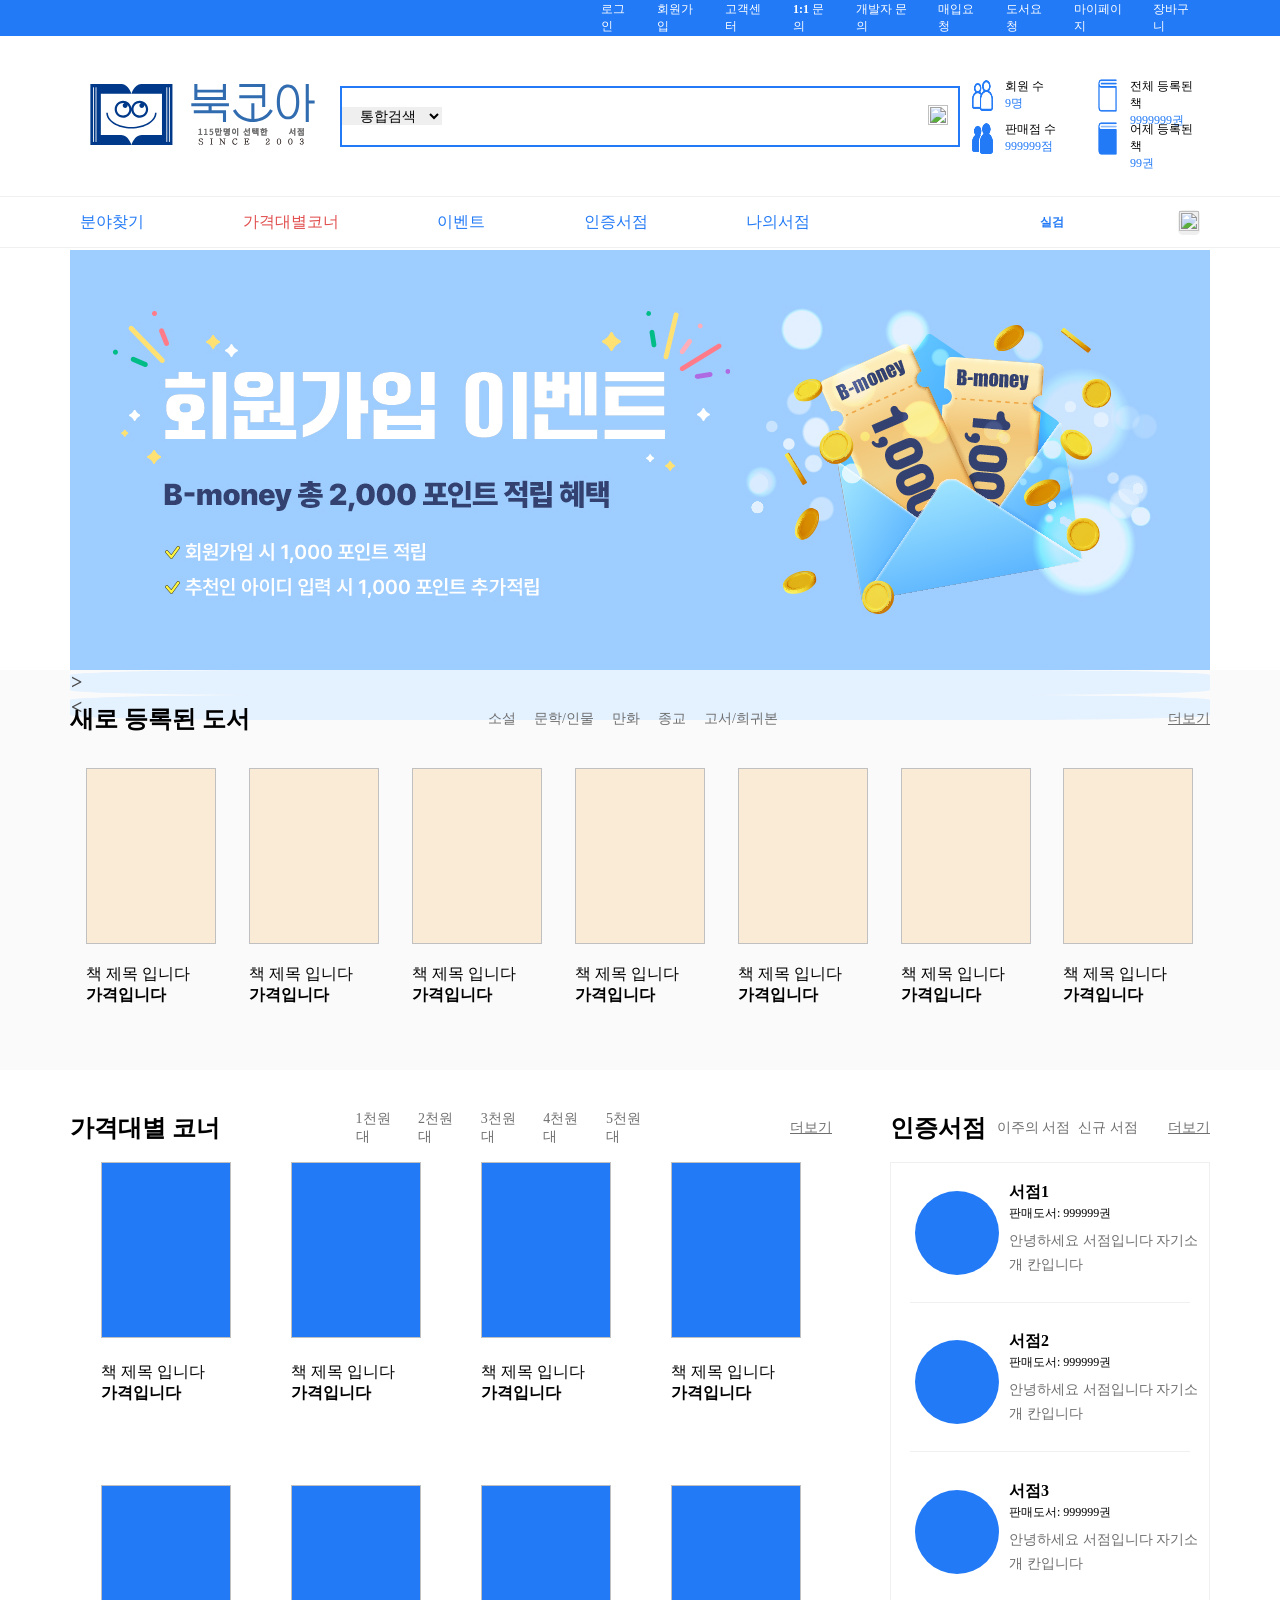
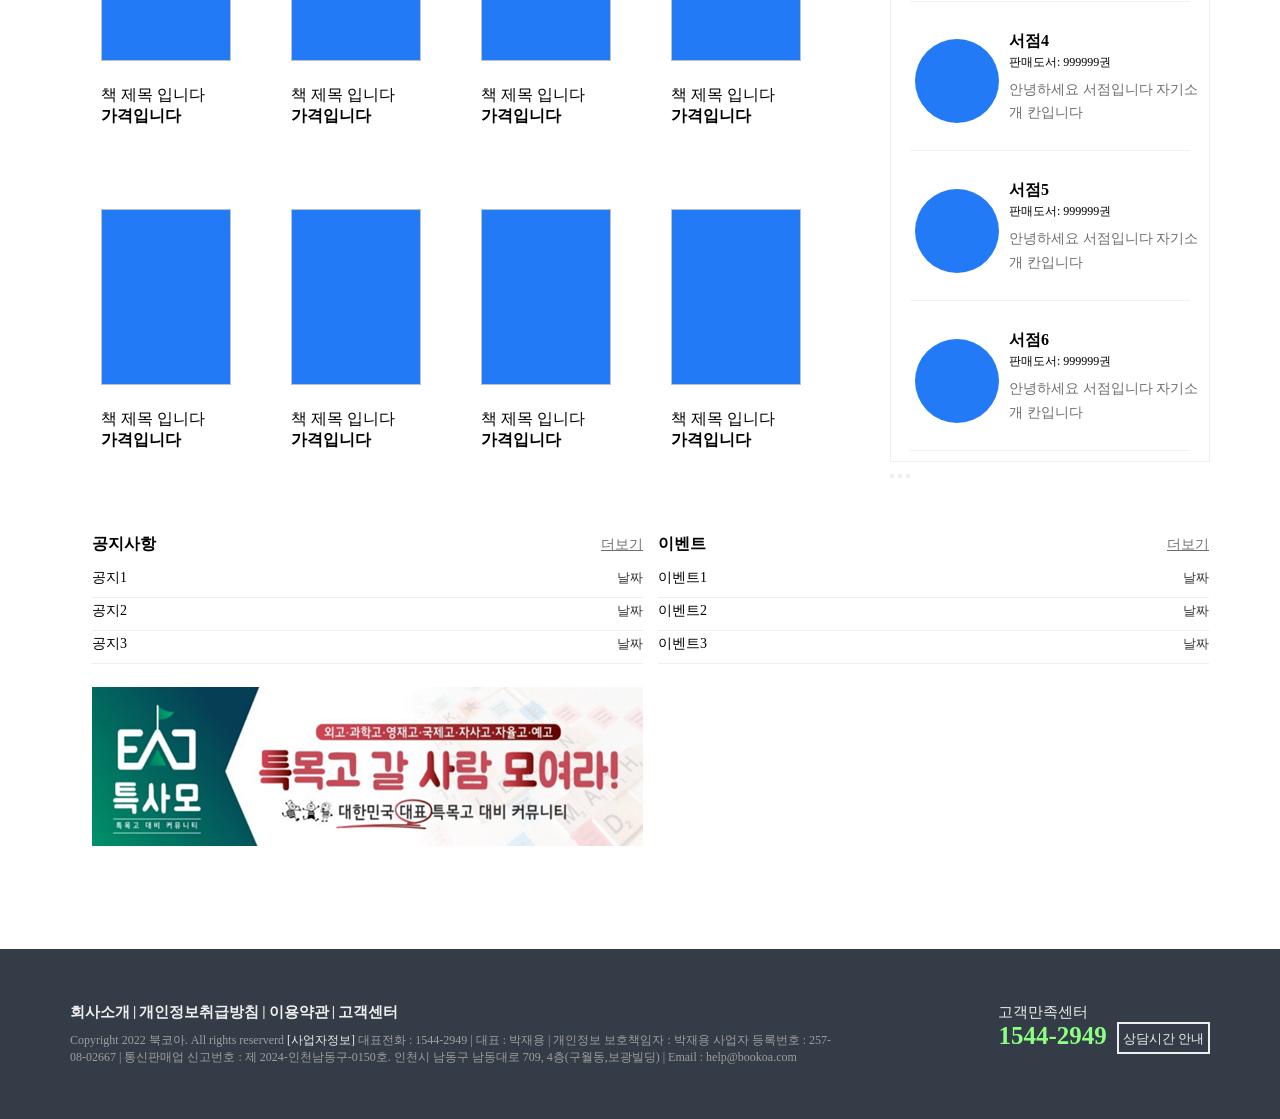
==== index.html @ c00f8bce "20260320_design_fixed" ====
<!DOCTYPE html>
<html lang="ko">
<head>
    <meta charset="UTF-8">
    <meta name="viewport" content="width=device-width, initial-scale=1.0">
    <!-- <title>국내 최대 온라인 서점 플랫폼</title> -->
    <title>북코아</title>
    <link rel="icon" href="./img/icon.png">
    <link rel="stylesheet" href="./css/css.css">
    <link rel="stylesheet" href="./css/reset.css">
    <!-- Link Swiper's CSS -->
    <link rel="stylesheet" href="https://cdn.jsdelivr.net/npm/swiper@12/swiper-bundle.min.css" />
</head>
<body>

    <header>
        <!-- header top -->
        <div id = 'header_top'>
            <div id = 'header_top_content'>
                <!-- header top navigation -->
                <nav id = 'ht_nav'>
                    <ul>
                        <li><a href="#">로그인</a></li>
                        <li><a href="#">회원가입</a></li>
                        <li><a href="#">고객센터</a></li>
                        <li><a href="#">1:1 문의</a></li>
                        <li><a href="#">개발자 문의</a></li>
                        <li><a href="#">매입요청</a></li>
                        <li><a href="#">도서요청</a></li>
                        <li><a href="#">마이페이지</a></li>
                        <li><a href="#">장바구니</a></li>
                    </ul>
                </nav>
            </div>
        </div>

        <!-- header bottom -->
        <div id = 'header_bottom'>
            <!-- logo -->
             <div>
                <a href = "index.html"><img id = 'logo' src="./img/bold.svg"></a>
             </div>
            
            <!-- header bottom search -->
            <div id = 'hb_search'>
                <select id = "search_category">
                    <option value="all">통합검색</option>
                    <option value="title">도서명</option>
                    <option value="author">저자명</option>
                    <option value="publisher">출판사명</option>
                    <option value="ISBN">ISBN</option>
                </select>
                <input id = "search_book" type = "text">
                <button id = "search_btn" type = "submit"><img id = "search_btn_icon" src="https://img.icons8.com/material-sharp/24/228BE6/search.png"/></button>
            </div>

            <!-- header bottom 회원수 -->
            <div id = 'hb_member'>
                <!-- 회원 수 -->
                <div id = 'hb_member_element'>
                    <img src="./img/nonecolorperson.png">
                    
                    <!-- 텍스트 그룹용 div -->
                    <div id = 'hb_member_text_group'>
                        <p>회원 수</p>
                        <p id = 'mem_value'>9명</p>
                    </div>
                </div>
                <!-- 전체 등록된 책  아이콘 출처 - Textbook icons created by meaicon - Flaticon   -->
                <div id = 'hb_member_element'>
                    <img src = './img/book.png'>
                    
                    <!-- 텍스트 그룹용 div -->
                    <div id = 'hb_member_text_group'>
                        <p>전체 등록된 책</p>
                        <p id = 'mem_value'>9999999권</p>
                    </div>
                    
                </div>
                <!-- 판매점 수 -->
                <div id = 'hb_member_element'>
                    <img src="./img/colorperson.png">
                    
                    <!-- 텍스트 그룹용 div -->
                    <div id = 'hb_member_text_group'>
                        <p>판매점 수</p>
                        <p id = 'mem_value'>999999점</p>
                    </div>
                    
                </div>
                <!-- 어제 등록된 책 -->
                <div id = 'hb_member_element'>
                    <img src = './img/colorbook.png'>
                    
                    <!-- 텍스트 그룹용 div -->
                    <div id = 'hb_member_text_group'>
                        <p>어제 등록된 책</p>
                        <p id = 'mem_value'>99권</p>
                    </div>
                </div>
            </div>
        </div>

        <!-- 메뉴, 실검 -->
        <div id = "border_line">
            <div class = 'main_menu_realtimesearch'>
                <!-- 메뉴 -->
                <div class = 'main_menu'>
                    <ul>
                        <li><a href = "#">분야찾기</a></li>
                        <li><a href = "#" id="bookoa_red">가격대별코너</a></li>
                        <li><a href = "#">이벤트</a></li>
                        <li><a href = "#">인증서점</a></li>
                        <li><a href = "#">나의서점</a></li>
                    </ul>
                </div>

                <!-- 실검 -->
                <div class = 'realtimesearch'>
                    <p>실검</p>
                    <button id = "rts_btn" type = "submit"><img id = "search_btn_icon" src="https://img.icons8.com/material-sharp/24/228BE6/search.png"/></button>
                </div>
            </div>
        </div>
    </header>

    <section>
        <!-- 배너 -->
        <div>
            <div id = 'slider'>
                <!-- Swiper -->
                <div class="swiper mySwiper">
                    <div class="swiper-wrapper">
                        <div class="swiper-slide">
                            <img src="./img/bookoa_banner.jpg">
                        </div>
                    </div>
                    <div class="swiper-button-next">
                    </div>
                    <div class="swiper-button-prev">
                    </div>
                    <div class="swiper-pagination">
                    </div>
                </div>
            </div>
        </div>

        <!-- 새로 등록된 도서 -->
        <div class = 'new_book_main_background'>
            <div class = 'new_book_main'>
                <!-- 새로 등록된 도서 메뉴 -->
                <div class = 'new_book_menu'>
                    <h2>새로 등록된 도서</h2>
                    <nav id = 'nbm_nav'>
                        <ul>
                            <li><a href = "#" id = "bookoa_gray">소설</a></li>
                            <li><a href = "#" id = "bookoa_gray">문학/인물</a></li>
                            <li><a href = "#" id = "bookoa_gray">만화</a></li>
                            <li><a href = "#" id = "bookoa_gray">종교</a></li>
                            <li><a href = "#" id = "bookoa_gray">고서/희귀본</a></li>
                        </ul>
                    </nav>
                    <a href = "#" class = "more_view" id = "bookoa_gray">더보기</a>
                </div>
                

                <!-- 새로 등록된 도서 컨텐츠 -->
                <div class = 'new_book_content'>
                    <!-- 새로 등록된 도서 종류 -->
                    <div id = 'new_book'>
                        <img id = 'new_book_img'>
                        <!-- 단순 제목 가격 그룹 -->
                        <div id = 'new_book_text'>
                            <p id = 'new_book_title'>책 제목 입니다</p>
                            <p><b>가격입니다</b></p>
                        </div>
                    </div>
                    <div id = 'new_book'>
                        <img id = 'new_book_img'>
                        <!-- 단순 제목 가격 그룹 -->
                        <div id = 'new_book_text'>
                            <p id = 'new_book_title'>책 제목 입니다</p>
                            <p><b>가격입니다</b></p>
                        </div>
                    </div>
                    <div id = 'new_book'>
                        <img id = 'new_book_img'>
                        <!-- 단순 제목 가격 그룹 -->
                        <div id = 'new_book_text'>
                            <p id = 'new_book_title'>책 제목 입니다</p>
                            <p><b>가격입니다</b></p>
                        </div>
                    </div>
                    <div id = 'new_book'>
                        <img id = 'new_book_img'>
                        <!-- 단순 제목 가격 그룹 -->
                        <div id = 'new_book_text'>
                            <p id = 'new_book_title'>책 제목 입니다</p>
                            <p><b>가격입니다</b></p>
                        </div>
                    </div>
                    <div id = 'new_book'>
                        <img id = 'new_book_img'>
                        <!-- 단순 제목 가격 그룹 -->
                        <div id = 'new_book_text'>
                            <p id = 'new_book_title'>책 제목 입니다</p>
                            <p><b>가격입니다</b></p>
                        </div>
                    </div>
                    <div id = 'new_book'>
                        <img id = 'new_book_img'>
                        <!-- 단순 제목 가격 그룹 -->
                        <div id = 'new_book_text'>
                            <p id = 'new_book_title'>책 제목 입니다</p>
                            <p><b>가격입니다</b></p>
                        </div>
                    </div>
                    <div id = 'new_book'>
                        <img id = 'new_book_img'>
                        <!-- 단순 제목 가격 그룹 -->
                        <div id = 'new_book_text'>
                            <p id = 'new_book_title'>책 제목 입니다</p>
                            <p><b>가격입니다</b></p>
                        </div>
                    </div>
                </div>
            </div>
        </div>

        <!-- 가격대별 코너, 인증서점 -->
        <div class = 'price_book_certi_store'>
            <!-- 가격대별 코너 -->
            <div class = 'price_book_corner'>
                <!-- 가격대별 코너 제목, 메뉴, 더보기 -->
                <div class = 'price_book_menu'>
                    <h2>가격대별 코너</h2>
                    <nav id = 'pbm_nav'>
                        <ul>
                            <li><a href = "#" id = "bookoa_gray">1천원대</a></li>
                            <li><a href = "#" id = "bookoa_gray">2천원대</a></li>
                            <li><a href = "#" id = "bookoa_gray">3천원대</a></li>
                            <li><a href = "#" id = "bookoa_gray">4천원대</a></li>
                            <li><a href = "#" id = "bookoa_gray">5천원대</a></li>
                        </ul>
                    </nav>
                    <a href = "#" class = "more_view" id="bookoa_gray">더보기</a>
                </div>

                <!-- 책 종류 -->
                <div class = "price_book_content">

                    <!-- 1번 행 -->
                    <div class = "price_book_content_row1">
                        <div id = 'price_book'>
                            <img id = 'price_book_img'>
                            <!-- 단순 제목 가격 그룹 -->
                            <div id = 'price_book_text'>
                                <p id = 'new_book_title'>책 제목 입니다</p>
                                <p><b>가격입니다</b></p>
                            </div>
                        </div>
                        <div id = 'price_book'>
                            <img id = 'price_book_img'>
                            <!-- 단순 제목 가격 그룹 -->
                            <div id = 'price_book_text'>
                                <p id = 'new_book_title'>책 제목 입니다</p>
                                <p><b>가격입니다</b></p>
                            </div>
                        </div>
                        <div id = 'price_book'>
                            <img id = 'price_book_img'>
                            <!-- 단순 제목 가격 그룹 -->
                            <div id = 'price_book_text'>
                                <p id = 'new_book_title'>책 제목 입니다</p>
                                <p><b>가격입니다</b></p>
                            </div>
                        </div>
                        <div id = 'price_book'>
                            <img id = 'price_book_img'>
                            <!-- 단순 제목 가격 그룹 -->
                            <div id = 'price_book_text'>
                                <p id = 'new_book_title'>책 제목 입니다</p>
                                <p><b>가격입니다</b></p>
                            </div>
                        </div>
                    </div>
                    
                    <!-- 2번 행 -->
                    <div class = "price_book_content_row2">
                        <div id = 'price_book'>
                            <img id = 'price_book_img'>
                            <!-- 단순 제목 가격 그룹 -->
                            <div id = 'price_book_text'>
                                <p id = 'new_book_title'>책 제목 입니다</p>
                                <p><b>가격입니다</b></p>
                            </div>
                        </div>
                        <div id = 'price_book'>
                            <img id = 'price_book_img'>
                            <!-- 단순 제목 가격 그룹 -->
                            <div id = 'price_book_text'>
                                <p id = 'new_book_title'>책 제목 입니다</p>
                                <p><b>가격입니다</b></p>
                            </div>
                        </div>
                        <div id = 'price_book'>
                            <img id = 'price_book_img'>
                            <!-- 단순 제목 가격 그룹 -->
                            <div id = 'price_book_text'>
                                <p id = 'new_book_title'>책 제목 입니다</p>
                                <p><b>가격입니다</b></p>
                            </div>
                        </div>
                        <div id = 'price_book'>
                            <img id = 'price_book_img'>
                            <!-- 단순 제목 가격 그룹 -->
                            <div id = 'price_book_text'>
                                <p id = 'new_book_title'>책 제목 입니다</p>
                                <p><b>가격입니다</b></p>
                            </div>
                        </div>
                    </div>
                    
                    <!-- 3번 행 -->
                    <div class = "price_book_content_row3">
                        <div id = 'price_book'>
                            <img id = 'price_book_img'>
                            <!-- 단순 제목 가격 그룹 -->
                            <div id = 'price_book_text'>
                                <p id = 'new_book_title'>책 제목 입니다</p>
                                <p><b>가격입니다</b></p>
                            </div>
                        </div>
                        <div id = 'price_book'>
                            <img id = 'price_book_img'>
                            <!-- 단순 제목 가격 그룹 -->
                            <div id = 'price_book_text'>
                                <p id = 'new_book_title'>책 제목 입니다</p>
                                <p><b>가격입니다</b></p>
                            </div>
                        </div>
                        <div id = 'price_book'>
                            <img id = 'price_book_img'>
                            <!-- 단순 제목 가격 그룹 -->
                            <div id = 'price_book_text'>
                                <p id = 'new_book_title'>책 제목 입니다</p>
                                <p><b>가격입니다</b></p>
                            </div>
                        </div>
                        <div id = 'price_book'>
                            <img id = 'price_book_img'>
                            <!-- 단순 제목 가격 그룹 -->
                            <div id = 'price_book_text'>
                                <p id = 'new_book_title'>책 제목 입니다</p>
                                <p><b>가격입니다</b></p>
                            </div>
                        </div>
                    </div>
                    
                </div>
            </div>

            <!-- 인증서점 -->
            <div class = 'certi_store_corner'>
                <!-- 인증서점 제목, 메뉴, 더보기-->
                <div class = 'certi_store_menu'>
                    <h2>인증서점</h2>
                    <nav id = 'csc_nav'>
                        <ul>
                            <li><a href = "#" id = "bookoa_gray">이주의 서점</a></li>
                            <li><a href = "#" id = "bookoa_gray">신규 서점</a></li>
                        </ul>
                    </nav>
                    <a href = "#" class = "more_view" id="bookoa_gray">더보기</a>
                </div>
                <!-- 서점 리스트 -->
                <div class = 'certi_store_content'>
                    <div class = 'certi_store'>
                        <div class = 'certi_store_profile'></div>
                        
                        <div class = 'certi_store_txt'>
                            <h4>서점1</h4>
                            <p>판매도서: 999999권</p>
                            <p id = 'introduce'>안녕하세요 서점입니다 자기소개 칸입니다</p>
                        </div>
                        
                    </div>
                    <div class = 'certi_store'>
                        <div class = 'certi_store_profile'></div>
                        <div class = 'certi_store_txt'>
                            <h4>서점2</h4>
                            <p>판매도서: 999999권</p>
                            <p id = 'introduce'>안녕하세요 서점입니다 자기소개 칸입니다</p>
                        </div>
                    </div>
                    <div class = 'certi_store'>
                        <div class = 'certi_store_profile'></div>
                        <div class = 'certi_store_txt'>
                            <h4>서점3</h4>
                            <p>판매도서: 999999권</p>
                            <p id = 'introduce'>안녕하세요 서점입니다 자기소개 칸입니다</p>
                        </div>
                    </div>
                    <div class = 'certi_store'>
                        <div class = 'certi_store_profile'></div>
                        <div class = 'certi_store_txt'>
                            <h4>서점4</h4>
                            <p>판매도서: 999999권</p>
                            <p id = 'introduce'>안녕하세요 서점입니다 자기소개 칸입니다</p>
                        </div>
                    </div>
                    <div class = 'certi_store'>
                        <div class = 'certi_store_profile'></div>
                        <div class = 'certi_store_txt'>
                            <h4>서점5</h4>
                            <p>판매도서: 999999권</p>
                            <p id = 'introduce'>안녕하세요 서점입니다 자기소개 칸입니다</p>
                        </div>
                    </div>
                    <div class = 'certi_store'>
                        <div class = 'certi_store_profile'></div>
                        <div class = 'certi_store_txt'>
                            <h4>서점6</h4>
                            <p>판매도서: 999999권</p>
                            <p id = 'introduce'>안녕하세요 서점입니다 자기소개 칸입니다</p>
                        </div>
                    </div>
                </div>

                <div>
                    <button></button>
                    <button></button>
                    <button></button>
                </div>
            </div>
        </div>

        <!-- 공지사항, 이벤트, 특사모 배너 -->
        <div class = 'notice_event_main'>
            <!-- 공지사항 -->
            <div class = 'notice_event'>
                <div class = 'notice_event_title'>
                    <h4>공지사항</h4>
                    <a href = "#" class = "more_view" id="bookoa_gray">더보기</a>
                </div>

                <div class = 'notice_event_content'>
                    <div id = 'ne_content'>
                        <p>공지1</p>
                        <p id = 'ne_date'>날짜</p>
                    </div>
                    <div id = 'ne_content'>
                        <p>공지2</p>
                        <p id = 'ne_date'>날짜</p>
                    </div>
                    <div id = 'ne_content'>
                        <p>공지3</p>
                        <p id = 'ne_date'>날짜</p>
                    </div>
                </div>
            </div>

            <!-- 이벤트 -->
            <div class = 'notice_event'>
                <div class = 'notice_event_title'>
                    <h4>이벤트</h4>
                    <a href = "#" class = "more_view" id="bookoa_gray">더보기</a>
                </div>
                <div class = 'notice_event_content'>
                    <div id = 'ne_content'>
                        <p>이벤트1</p>
                        <p id = 'ne_date'>날짜</p>
                    </div>
                    <div id = 'ne_content'>
                        <p>이벤트2</p>
                        <p id = 'ne_date'>날짜</p>
                    </div>
                    <div id = 'ne_content'>
                        <p>이벤트3</p>
                        <p id = 'ne_date'>날짜</p>
                    </div>
                </div>
            </div>

            <!-- 특사모 배너 -->
            <div class = 'tsm_banner'>
                <a  href = "https://cafe.naver.com/goldschools" target="_blank"><img src = './img/main_banner.png'></a>
            </div>
        </div>

    </section>

    <footer>
        <div class = 'footer_content_main'>
            <div class = 'footer_content_left'>
                <ul>
                    <li>회사소개</li>
                    <li>|</li>
                    <li>개인정보취급방침</li>
                    <li>|</li>
                    <li>이용약관</li>
                    <li>|</li>
                    <li>고객센터</li>
                </ul>

                <p>
                    Copyright 2022 북코아. All rights reserverd <span>[사업자정보]</span> 대표전화 : 1544-2949 | 대표 : 박재용 | 개인정보 보호책임자 : 박재용 사업자 등록번호 : 257-08-02667 | 통신판매업 신고번호 : 제 2024-인천남동구-0150호. 인천시 남동구 남동대로 709, 4층(구월동,보광빌딩) | Email : help@bookoa.com
                </p>
            </div>
            <div class = 'footer_content_right'>
                <p>고객만족센터</p>
                <div class = 'tel_cuns'>
                    <p id ='tel'>1544-2949</p>
                    <a href = '#' class = 'cuns_btn'>상담시간 안내</a>
                </div>
            </div>
        </div>
    
    </footer>

    <script href = './javascript/js.js'></script>
    <script href = './javascript/book.js'></script>
    <!-- Swiper JS -->
    <script href = './javascript/swiper.js'></script>
    <script src="https://cdn.jsdelivr.net/npm/swiper@12/swiper-bundle.min.js"></script>

</body>
</html>
---- css/css.css ----
/* header */

header {
    width: 100%;
    height: 250px;
}


/* ------------------------------------------ header top ---------------------------------------------------- */


/* header top */
#header_top {
    width: 100%;
    height: 36px;
    background-color: #237AF6;
}

/* header top content */
#header_top_content {
    width: 1140px;
    height: 36px;
    margin: 0 auto;
    display: flex;
    justify-content: flex-end;
}

/* header top navigation */
#ht_nav {
    width: 620px;
    height: 36px;

    display: flex;
    justify-content: center;
    align-items: center;
}

/* ht_nav ul */
#ht_nav ul {
    display: flex;
    color: white;
    font-family: bold;
    font-size: 11px;
}

/* ht_nav ul li */
#ht_nav ul li {
    margin: 0 11px;
}

#ht_nav ul li a {
    color: white;
    font-weight: 590;
    font-size: 12px;

    text-decoration: none;

}


/* ------------------------------------------- header bottom ----------------------------------------------------- */


/* header bottom */
#header_bottom {
    width: 1140px;
    height: 160px;
    margin: 0 auto;
    display: flex;
    justify-content: space-around;
    align-items: center;
}

/* 로고 */
#logo {
    width: 255px;
    height: 61px;
    
}

/* header bottom 검색창 */
#hb_search {
    width: 620px;
    height: 61px;
    display: flex;
    align-items: center;
    border: 2px solid #237AF6;
    justify-content: space-between;
}

#search_category {
    width: 100px;
    border: none;
    padding-left: 14px;
    font-size: 14px;
    font-weight: 400;
}

#search_book {
    width: 450px;
    margin-right: 10px;
    border: none;
}

#search_btn {
    background-color: transparent;
    border: none;
    margin-right: 10px;
}

#search_btn_icon {
    width: 20px;
    height: 20px;
}

/* header bottom 회원수 */
#hb_member {
    width: 235px;
    height: 76px;

    display: flex;
    justify-content: space-between;
    align-items: center;
    flex-wrap: wrap;
    gap: 5px;
    box-sizing: border-box;
}

#hb_member_element {
    width: 110px;
    height: 38px;

    display: flex;
    justify-content: flex-start;
}

#hb_member_element img {
    width: 25px;
    height: 35px;
}

#hb_member_element p {
    font-size: 12px;
    font-weight: 400;
    
}

#mem_value {
    font-size: 14px;
    color: #237AF6;
}

#hb_member_text_group {
    margin-left: 10px;
    display: flex;
    flex-direction: column;
}

/* ----------------------------------- 메인 메뉴 및 실시간 검색어 (in header) -------------------------------------------------- */


/* 단순 보더 라인 색 전용 */
#border_line {
    width: 100%;
    border-top: 1px solid #f0f0f0;
    border-bottom: 1px solid #f0f0f0;
}

.main_menu_realtimesearch {
    width: 1140px;
    height: 50px;
    margin: 0 auto;
    display: flex;
    justify-content: space-between;
    align-items: center;
}

/* 메인 메뉴 */
.main_menu {
    width: 730px;
    height: 50px;
    align-content: center;
    margin-left: 10px;
}

.main_menu ul {
    display: flex;
    justify-content: space-between;
    align-items: center;
}

.main_menu ul li a {
    color: #237AF6;
    text-decoration: none;
}

#priceCorner {
    color: #E14F4F;
}

/* 실시간 검색어 */
.realtimesearch {
    width: 170px;
    height: 50px;
    display: flex;
    align-items: center;
    justify-content: space-between;
}

.realtimesearch p {
    font-size: 12px;
    font-weight: bold;
    color: #237AF6;
}

.realtimesearch p:hover {

}

#rts_btn {
    border: 1px solid #f0f0f0;
    border-radius: 20%;
    margin-right: 10px;
}

/* --------------------------------------------- section ------------------------------------------------------- */


/* main */
section {
    width: 100%;
    /* height: 2715px;    -> height 부여하면 하단 여백이 너무 커짐 */
}

/* ---------------------------------------------- section silder --------------------------------------------------- */


/* 메인 배너 */
#slider {
    width: 1140px;
    height: 420px;
    display: flex;
    justify-content: center;
    margin: 0 auto;
}

.swiper {
    width: 100%;
    height: 100%;
}

.swiper-slide {
    text-align: center;
    font-size: 18px;
    display: flex;
    justify-content: center;
    align-items: center;
}

.swiper-slide img {
    display: block;
    width: 100%;
    height: 100%;
    object-fit: cover;
}

.swiper-button-next {
    border: 1px solid #E4F1FF;
    background-color: #E4F1FF;
    border-radius: 20%;
    left: 100px;
    right: auto;
    top: auto;
    bottom: 100px;
    color: #888;
}

.swiper-button-prev {
    border: 1px solid #E4F1FF;
    background-color: #E4F1FF;
    border-radius: 20%;
    left: 100px;
    right: auto;
    top: auto;
    bottom: 100px;
    color: #888;
}

.swiper-button-next::after {
    content: '>';
    font-size: 20px;
    font-weight: bold;
    color: #4b4b4b;
}

/* 이전 버튼 화살표 설정 */
.swiper-button-prev::after {
    content: '<';
    font-size: 20px; 
    font-weight: bold;
    color: #4b4b4b;
}


.swiper-paginationt {
    width: 20px;
    height: 20px;
    text-align: center;
    line-height: 20px;
    font-size: 12px;
    color: #000;
    opacity: 1;
    background: rgba(0, 0, 0, 0.2);
}

/* -------------------------------------------- section new book ----------------------------------------------- */


/* background_color용 별 기능x*/
.new_book_main_background {
    background-color: #FAFAFA;
    width: 100%;
    height: 400px;
}

/* 새로 등록된 도서 */
.new_book_main {
    width: 1140px;
    height: 400px;
    margin: 0 auto;
    margin-bottom: 47px;
}

/* 새로 등록된 도서 제목, 메뉴, 더보기 */
.new_book_menu {
    width: 1140px;
    height: 98px;
    display: flex;
    justify-content: space-between;
    align-items: center;
}

/* 새로 등록된 도서 메뉴 */
#nbm_nav {
    width: 500px;
    height: 36px;
    margin-left: 30px;

    display: flex;
    justify-content: flex-start;
    align-items: center;
    font-size: 14px;
    font-weight: 500;
}

#nbm_nav ul {
    display: flex;
    margin-left: 5px;
}

#nbm_nav ul li {
    margin: 0 9px;
}

.new_book_menu ul a {
    text-decoration: none;
}


/* -------------------------------------------- new book content ----------------------------------------------- */


/* 새로 등록된 도서 책 모음 */
.new_book_content {
    width: 1140px;
    height: 302px;
    display: flex;
    justify-content: space-around;
}

/* 새로 등록된 도서 책 개별 */
#new_book {
    width: 130px;
    height: 300px;
    display: flex;
    flex-direction: column;
}

#new_book_img {
    width: 130px;
    height: 176px;
    background-color: antiquewhite;
}

#new_book_text {
    width: 130px;
    height: 124px;
    display: flex;
    flex-direction: column;
    padding-top: 20px;
}

/* --------------------------------------------- price book certi store ------------------------------------------------ */


/* 가격대별 코너 , 인증서점*/
.price_book_certi_store {
    width: 1140px;
    height: 1063px;
    margin: 0 auto;
    display: flex;
    justify-content: space-between;
    align-items: center;
    
}

/* -------------------------------------------------- 가격대별 코너 -------------------------------------------------*/
.price_book_corner {
    width: 762px;
    height: 1016px;
}

.price_book_menu {
    width: 762px;
    height: 68px;
    display: flex;
    justify-content: space-between;
    align-items: center;
}

.price_book_content {
    width: 762px;
    height: 948px;
    display: flex;
    flex-wrap: wrap;
    justify-content: center;
    align-content: space-between;
}

/* 가격대별 1번 행 (700 * 291) */
.price_book_content_row1 {    
    width: 700px;
    height: 291px;
    display: flex;
    justify-content: space-between;
}

/* 가격대별 2번 행 (700 * 292) */
.price_book_content_row2 {
    width: 700px;
    height: 292px;
    display: flex;
    justify-content: space-between;
}

/* 가격대별 3번 행 (700 * 301) */
.price_book_content_row3 {
    width: 700px;
    height: 301px;
    display: flex;
    justify-content: space-between;
}

#price_book {
    width: 130px;
    
}

#price_book_img {
    width: 130px;
    height: 176px;
    background-color: #237AF6;
}

#price_book_text {
    width: 130px;
    height: 124px;
    display: flex;
    flex-direction: column;
    padding-top: 20px;
}

#pbm_nav {
    width: 313px;
    height: 36px;
    
    display: flex;
    justify-content: flex-start;
    align-items: center;
    font-size: 14px;
    font-weight: 500;
}

#pbm_nav ul {
    display: flex;
}

#pbm_nav ul li {
    margin: 0 7px;
}

.price_book_menu ul a {
    text-decoration: none;
}

/* ------------------------------------------------------ 인증서점 ---------------------------------------------- */
.certi_store_corner{
    width: 320px;
    height: 1016px;
}

.certi_store_menu {
    width: 320px;
    height: 68px;
    display: flex;
    justify-content: space-between;
    align-items: center;
}

.certi_store_content {
    width: 320px;
    height: 900px;

    display: flex;
    flex-wrap: wrap;
    justify-content: center;

    border: 1px solid #f0f0f0;
}

.certi_store {
    width: 320px;
    height: 140px;
    display: flex;
    align-items: center;

    background-image: linear-gradient(#f0f0f0, #f0f0f0);
    background-size: 280px 1px;
    background-repeat: no-repeat;
    background-position: bottom center;
    margin-bottom: 5px;
}

.certi_store_profile {
    width: 84px;
    height: 84px;
    border-radius: 50%;
    margin-left: 25px;
    margin-right: 10px;

    background-color: #237AF6;
    flex-shrink: 0;
}

.certi_store_txt {
    width: 201px;
}

.certi_store_txt h4 {
    margin-bottom: 2px;
}

.certi_store_txt p {
    font-size: 12px;
    margin-bottom: 7px;
}

#introduce {
    font-size: 14px;
    line-height: 1.7;
    color: #6F6F6F;
}

#csc_nav {
    display: flex;
    justify-content: flex-start;
    align-items: center;
    font-size: 14px;
    font-weight: 500;
    margin-right: 20px;
}

#csc_nav ul {
    display: flex;
    
}

#csc_nav ul li {
    margin: 0 4px;
}

.certi_store_menu ul a {
    text-decoration: none;
}


/* ---------------------------------------------- 공지사항 이벤트 ---------------------------------------------------- */


/* 공지사항, 이벤트 */
.notice_event_main {
    width: 1140px;
    height: 416px;
    margin: 0 auto;
    padding-left: 22px;
    display: flex;
    justify-content: flex-start;
    align-items: center;
    flex-wrap: wrap;
    gap: 15px;
    box-sizing: border-box;
}

.notice_event {
    width: 551px;
    height: 136px;
    display: flex;
    flex-direction: column;
}

.notice_event_title {
    display: flex;
    justify-content: space-between;
    align-items: center;

    margin-bottom: 10px;
}

.notice_event_content {
    width: 551px;
}

#ne_content {
    display: flex;
    justify-content: space-between;
    align-items: flex-end;
    border-bottom: 1px solid #eee;
}

.notice_event_content p {
    margin-top: 4px;
    font-size: 14px;
    margin-bottom: 10px;

}

#ne_date {
    font-size: 13px;
    color: #353535;
}

.tsm_banner {
    width: 551px;
    height: 159px;
    margin-bottom: 102px;
}


/* ------------------------------------------------- footer -------------------------------------------------- */


/* footer */

footer {
    width: 100%;
    height: 170px;
    padding: 20px 0;
    
    display: flex;
    justify-content: space-between;
    align-items: center;
    background-color: #343C47;
}

/* footer content 전체 집합 */
.footer_content_main {
    width: 1140px;
    margin: 0 auto;
    display: flex;
    justify-content: space-between;
}

/* -------------------------------- footer content 좌측 (리스트, 회사정보) --------------------------------------------- */

footer ul {
    margin-bottom: 10px;
    
    display: flex;
    justify-content: start;
    color: #eee;
    font-weight: bold;
    font-size: 15px;
}

.footer_content_left ul li {
    margin-right: 3px;
}

.footer_content_left p {
    max-width: 762px;
    max-height: 63px;
    color: #9E9E9E;
    font-size: 12px;
}

.footer_content_left p span {
    font-weight: 500;
    color: #eee;
}

/* ------------------------------------- footer content 우측 (고객센터) -------------------------------------------------- */
.footer_content_right {
    display: flex;
    justify-content: start;
    flex-direction: column;
}

.footer_content_right p {
    align-self: flex-start;
    color: #eee;
    font-size: 15px;
    padding-right: 10px;
}

/* 고객센터, 상담시간 안내 버튼 */
.tel_cuns {
    display: flex;
    justify-content: space-between, center;
    align-items: flex-start;
}

#tel {
    margin: 0;
    padding: 0;
    align-items: center;
    font-size: 25px;
    font-weight: bold;
    color: #8DFF83;
    
}

.cuns_btn {
    margin-left: 10px;
    text-align: center;
    background: transparent;
    border: 2px solid #eee;
    color: #eee;
    font-size: 13px;
    padding: 6px 4px 4px;
    text-decoration: none;
}
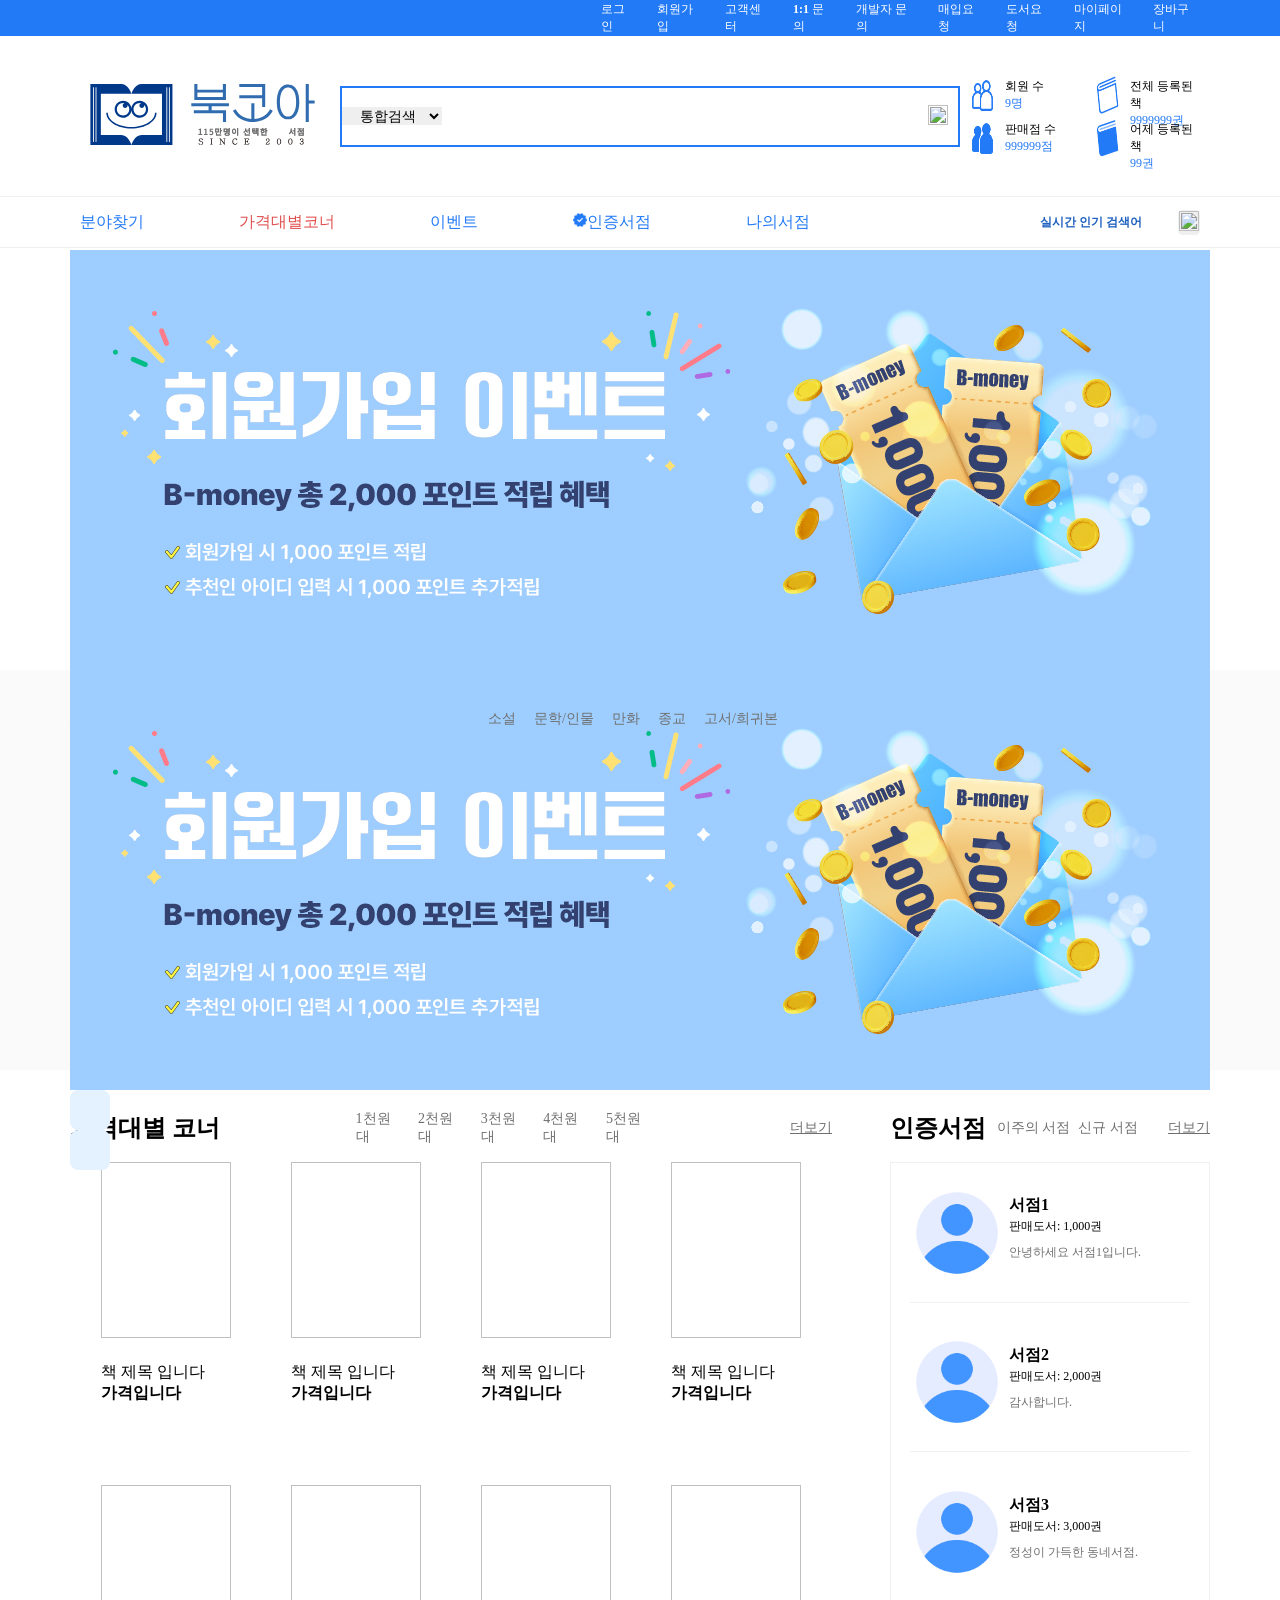
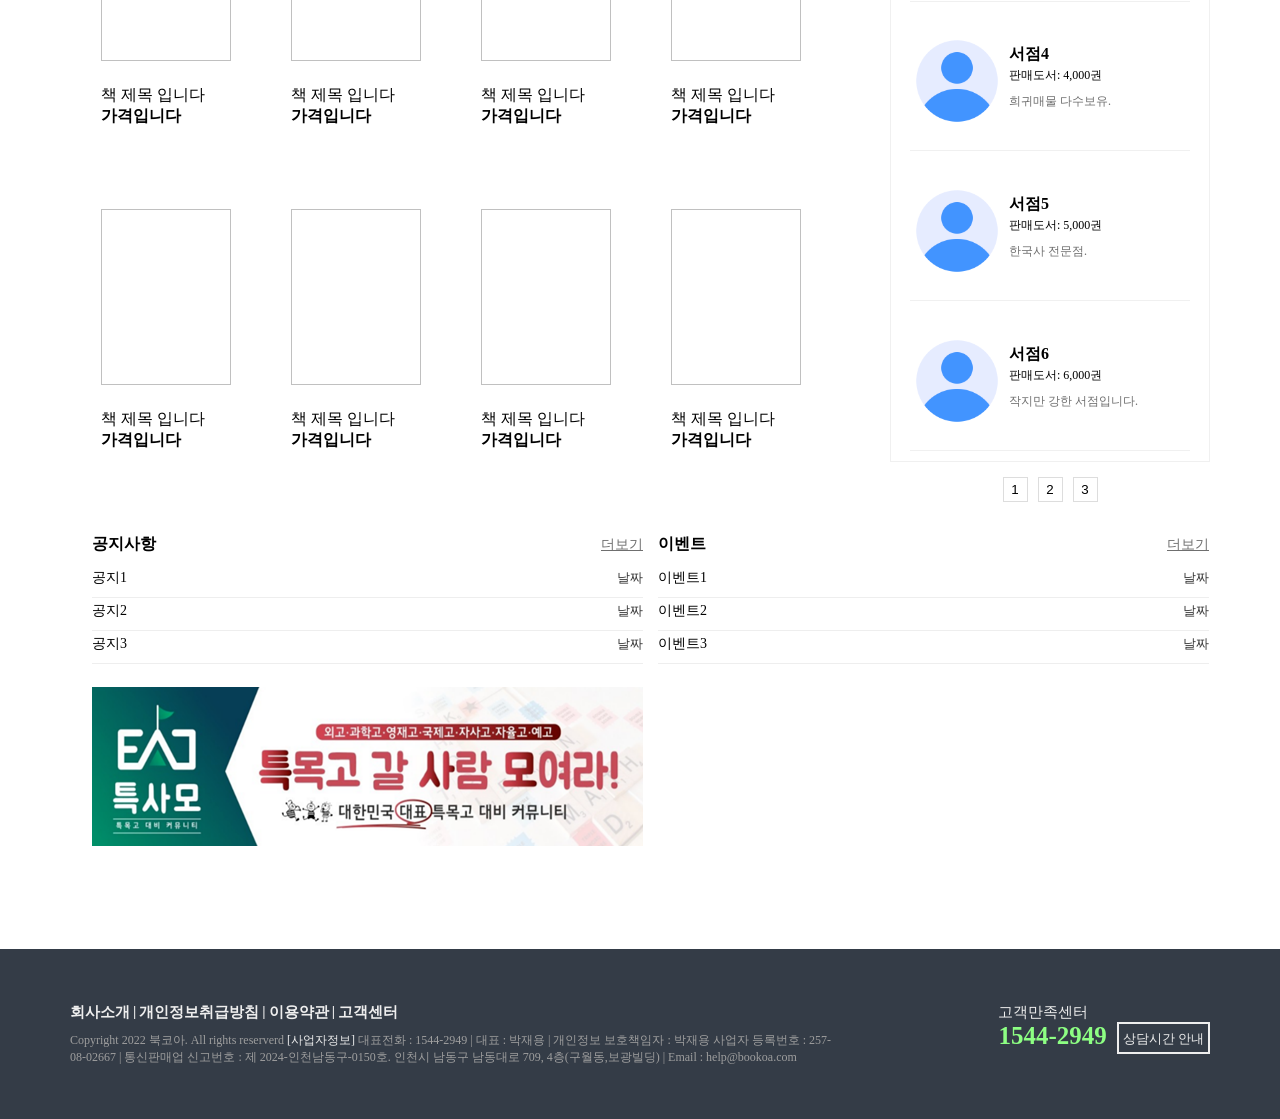
==== commit 10bc6b7f: "260323_design_fixed" ====
--- a/index.html
+++ b/index.html
@@ -28,7 +28,7 @@
                         <li><a href="#">매입요청</a></li>
                         <li><a href="#">도서요청</a></li>
                         <li><a href="#">마이페이지</a></li>
-                        <li><a href="#">장바구니</a></li>
+                        <li class = 'book_cart'><a href="#">장바구니</a></li>
                     </ul>
                 </nav>
             </div>
@@ -107,17 +107,67 @@
                 <!-- 메뉴 -->
                 <div class = 'main_menu'>
                     <ul>
-                        <li><a href = "#">분야찾기</a></li>
-                        <li><a href = "#" id="bookoa_red">가격대별코너</a></li>
-                        <li><a href = "#">이벤트</a></li>
-                        <li><a href = "#">인증서점</a></li>
-                        <li><a href = "#">나의서점</a></li>
+                        <li class = 'menu_search_genre'>
+                            <a href = "#">분야찾기</a>
+                            <!-- <ul class = 'sub_genre'>
+                                <li>소설</li>
+                                <li>문학/인물</li>
+                                <li>역사/철학/심리/교육</li>
+                                <li>자기계발</li>
+                                <li>경영/경제</li>
+                                <li>만화</li>
+                                <li>종교</li>
+                                <li>취미</li>
+                                <li>잡지</li>
+                                <li>역사/문화</li>
+                                <li>가정/건강</li>
+                                <li>사회/정치/법/과학</li>
+                                <li>전문서적</li>
+                                <li>외국어</li>
+                                <li>외국도서/원서</li>
+                                <li>유아</li>
+                                <li>아동/초등</li>
+                                <li>청소년</li>
+                                <li>중학생</li>
+                                <li>고등학생</li>
+                                <li>대학생</li>
+                                <li>취업/자격증/시험</li>
+                                <li>영화/음반</li>
+                                <li>사전/전집</li>
+                                <li>컴퓨터</li>
+                                <li>고서/희귀본</li>
+                                <li>성인</li>
+                                <li>기타</li>
+                            </ul> -->
+                        </li>
+                        <li class = 'menu_price_conner'>
+                            <a href = "#" id="bookoa_red">가격대별코너</a>
+                            <!-- <ul class = 'sub_price'>
+                                <li>1천원대</li>
+                                <li>2천원대</li>
+                                <li>3천원대</li>
+                                <li>4천원대</li>
+                                <li>5천원대 이상</li>
+                            </ul> -->
+                        </li>
+                        <li class = 'menu_event'>
+                            <a href = "#">이벤트</a>
+                            <!-- <ul class = 'sub_event'>
+                                <li>이벤트 공지</li>
+                                <li>이벤트 발표</li>
+                                <li>인증게시판</li>
+                                <li>자유게시판</li>
+                                <li>글쓰기</li>
+                            </ul> -->
+                        </li>
+                        <li class = 'menu_certi_store'><a href = "#"><img src = './img/verify.png'>인증서점</a></li>
+                        <li class = 'menu_my_store'><a href = "#">나의서점</a></li>
                     </ul>
                 </div>
 
                 <!-- 실검 -->
                 <div class = 'realtimesearch'>
-                    <p>실검</p>
+                    <p>실시간 인기 검색어</p>
                     <button id = "rts_btn" type = "submit"><img id = "search_btn_icon" src="https://img.icons8.com/material-sharp/24/228BE6/search.png"/></button>
                 </div>
             </div>
@@ -129,17 +179,20 @@
         <div>
             <div id = 'slider'>
                 <!-- Swiper -->
-                <div class="swiper mySwiper">
-                    <div class="swiper-wrapper">
-                        <div class="swiper-slide">
-                            <img src="./img/bookoa_banner.jpg">
-                        </div>
-                    </div>
-                    <div class="swiper-button-next">
-                    </div>
-                    <div class="swiper-button-prev">
-                    </div>
-                    <div class="swiper-pagination">
+                <div class = "swiper mySwiper">
+                    <div class = "swiper-wrapper">
+                        <div class = "swiper-slide">
+                            <img src = "./img/bookoa_banner.jpg">
+                        </div>
+                        <div class = "swiper-slide">
+                            <img src = "./img/bookoa_banner.jpg">
+                        </div>
+                    </div>
+                    <div class = "swiper-button-next">
+                    </div>
+                    <div class = "swiper-button-prev">
+                    </div>
+                    <div class = "swiper-pagination">
                     </div>
                 </div>
             </div>
@@ -151,7 +204,7 @@
                 <!-- 새로 등록된 도서 메뉴 -->
                 <div class = 'new_book_menu'>
                     <h2>새로 등록된 도서</h2>
-                    <nav id = 'nbm_nav'>
+                    <nav class = 'nbm_nav'>
                         <ul>
                             <li><a href = "#" id = "bookoa_gray">소설</a></li>
                             <li><a href = "#" id = "bookoa_gray">문학/인물</a></li>
@@ -167,55 +220,55 @@
                 <!-- 새로 등록된 도서 컨텐츠 -->
                 <div class = 'new_book_content'>
                     <!-- 새로 등록된 도서 종류 -->
-                    <div id = 'new_book'>
-                        <img id = 'new_book_img'>
-                        <!-- 단순 제목 가격 그룹 -->
-                        <div id = 'new_book_text'>
-                            <p id = 'new_book_title'>책 제목 입니다</p>
-                            <p><b>가격입니다</b></p>
-                        </div>
-                    </div>
-                    <div id = 'new_book'>
-                        <img id = 'new_book_img'>
-                        <!-- 단순 제목 가격 그룹 -->
-                        <div id = 'new_book_text'>
-                            <p id = 'new_book_title'>책 제목 입니다</p>
-                            <p><b>가격입니다</b></p>
-                        </div>
-                    </div>
-                    <div id = 'new_book'>
-                        <img id = 'new_book_img'>
-                        <!-- 단순 제목 가격 그룹 -->
-                        <div id = 'new_book_text'>
-                            <p id = 'new_book_title'>책 제목 입니다</p>
-                            <p><b>가격입니다</b></p>
-                        </div>
-                    </div>
-                    <div id = 'new_book'>
-                        <img id = 'new_book_img'>
-                        <!-- 단순 제목 가격 그룹 -->
-                        <div id = 'new_book_text'>
-                            <p id = 'new_book_title'>책 제목 입니다</p>
-                            <p><b>가격입니다</b></p>
-                        </div>
-                    </div>
-                    <div id = 'new_book'>
-                        <img id = 'new_book_img'>
-                        <!-- 단순 제목 가격 그룹 -->
-                        <div id = 'new_book_text'>
-                            <p id = 'new_book_title'>책 제목 입니다</p>
-                            <p><b>가격입니다</b></p>
-                        </div>
-                    </div>
-                    <div id = 'new_book'>
-                        <img id = 'new_book_img'>
-                        <!-- 단순 제목 가격 그룹 -->
-                        <div id = 'new_book_text'>
-                            <p id = 'new_book_title'>책 제목 입니다</p>
-                            <p><b>가격입니다</b></p>
-                        </div>
-                    </div>
-                    <div id = 'new_book'>
+                    <div class = 'new_book'>
+                        <img id = 'new_book_img'>
+                        <!-- 단순 제목 가격 그룹 -->
+                        <div id = 'new_book_text'>
+                            <p id = 'new_book_title'>책 제목 입니다</p>
+                            <p><b>가격입니다</b></p>
+                        </div>
+                    </div>
+                    <div class = 'new_book'>
+                        <img id = 'new_book_img'>
+                        <!-- 단순 제목 가격 그룹 -->
+                        <div id = 'new_book_text'>
+                            <p id = 'new_book_title'>책 제목 입니다</p>
+                            <p><b>가격입니다</b></p>
+                        </div>
+                    </div>
+                    <div class = 'new_book'>
+                        <img id = 'new_book_img'>
+                        <!-- 단순 제목 가격 그룹 -->
+                        <div id = 'new_book_text'>
+                            <p id = 'new_book_title'>책 제목 입니다</p>
+                            <p><b>가격입니다</b></p>
+                        </div>
+                    </div>
+                    <div class = 'new_book'>
+                        <img id = 'new_book_img'>
+                        <!-- 단순 제목 가격 그룹 -->
+                        <div id = 'new_book_text'>
+                            <p id = 'new_book_title'>책 제목 입니다</p>
+                            <p><b>가격입니다</b></p>
+                        </div>
+                    </div>
+                    <div class = 'new_book'>
+                        <img id = 'new_book_img'>
+                        <!-- 단순 제목 가격 그룹 -->
+                        <div id = 'new_book_text'>
+                            <p id = 'new_book_title'>책 제목 입니다</p>
+                            <p><b>가격입니다</b></p>
+                        </div>
+                    </div>
+                    <div class = 'new_book'>
+                        <img id = 'new_book_img'>
+                        <!-- 단순 제목 가격 그룹 -->
+                        <div id = 'new_book_text'>
+                            <p id = 'new_book_title'>책 제목 입니다</p>
+                            <p><b>가격입니다</b></p>
+                        </div>
+                    </div>
+                    <div class = 'new_book'>
                         <img id = 'new_book_img'>
                         <!-- 단순 제목 가격 그룹 -->
                         <div id = 'new_book_text'>
@@ -251,31 +304,31 @@
 
                     <!-- 1번 행 -->
                     <div class = "price_book_content_row1">
-                        <div id = 'price_book'>
-                            <img id = 'price_book_img'>
-                            <!-- 단순 제목 가격 그룹 -->
-                            <div id = 'price_book_text'>
-                                <p id = 'new_book_title'>책 제목 입니다</p>
-                                <p><b>가격입니다</b></p>
-                            </div>
-                        </div>
-                        <div id = 'price_book'>
-                            <img id = 'price_book_img'>
-                            <!-- 단순 제목 가격 그룹 -->
-                            <div id = 'price_book_text'>
-                                <p id = 'new_book_title'>책 제목 입니다</p>
-                                <p><b>가격입니다</b></p>
-                            </div>
-                        </div>
-                        <div id = 'price_book'>
-                            <img id = 'price_book_img'>
-                            <!-- 단순 제목 가격 그룹 -->
-                            <div id = 'price_book_text'>
-                                <p id = 'new_book_title'>책 제목 입니다</p>
-                                <p><b>가격입니다</b></p>
-                            </div>
-                        </div>
-                        <div id = 'price_book'>
+                        <div class = 'price_book'>
+                            <img id = 'price_book_img'>
+                            <!-- 단순 제목 가격 그룹 -->
+                            <div id = 'price_book_text'>
+                                <p id = 'new_book_title'>책 제목 입니다</p>
+                                <p><b>가격입니다</b></p>
+                            </div>
+                        </div>
+                        <div class = 'price_book'>
+                            <img id = 'price_book_img'>
+                            <!-- 단순 제목 가격 그룹 -->
+                            <div id = 'price_book_text'>
+                                <p id = 'new_book_title'>책 제목 입니다</p>
+                                <p><b>가격입니다</b></p>
+                            </div>
+                        </div>
+                        <div class = 'price_book'>
+                            <img id = 'price_book_img'>
+                            <!-- 단순 제목 가격 그룹 -->
+                            <div id = 'price_book_text'>
+                                <p id = 'new_book_title'>책 제목 입니다</p>
+                                <p><b>가격입니다</b></p>
+                            </div>
+                        </div>
+                        <div class = 'price_book'>
                             <img id = 'price_book_img'>
                             <!-- 단순 제목 가격 그룹 -->
                             <div id = 'price_book_text'>
@@ -287,31 +340,31 @@
                     
                     <!-- 2번 행 -->
                     <div class = "price_book_content_row2">
-                        <div id = 'price_book'>
-                            <img id = 'price_book_img'>
-                            <!-- 단순 제목 가격 그룹 -->
-                            <div id = 'price_book_text'>
-                                <p id = 'new_book_title'>책 제목 입니다</p>
-                                <p><b>가격입니다</b></p>
-                            </div>
-                        </div>
-                        <div id = 'price_book'>
-                            <img id = 'price_book_img'>
-                            <!-- 단순 제목 가격 그룹 -->
-                            <div id = 'price_book_text'>
-                                <p id = 'new_book_title'>책 제목 입니다</p>
-                                <p><b>가격입니다</b></p>
-                            </div>
-                        </div>
-                        <div id = 'price_book'>
-                            <img id = 'price_book_img'>
-                            <!-- 단순 제목 가격 그룹 -->
-                            <div id = 'price_book_text'>
-                                <p id = 'new_book_title'>책 제목 입니다</p>
-                                <p><b>가격입니다</b></p>
-                            </div>
-                        </div>
-                        <div id = 'price_book'>
+                        <div class = 'price_book'>
+                            <img id = 'price_book_img'>
+                            <!-- 단순 제목 가격 그룹 -->
+                            <div id = 'price_book_text'>
+                                <p id = 'new_book_title'>책 제목 입니다</p>
+                                <p><b>가격입니다</b></p>
+                            </div>
+                        </div>
+                        <div class = 'price_book'>
+                            <img id = 'price_book_img'>
+                            <!-- 단순 제목 가격 그룹 -->
+                            <div id = 'price_book_text'>
+                                <p id = 'new_book_title'>책 제목 입니다</p>
+                                <p><b>가격입니다</b></p>
+                            </div>
+                        </div>
+                        <div class = 'price_book'>
+                            <img id = 'price_book_img'>
+                            <!-- 단순 제목 가격 그룹 -->
+                            <div id = 'price_book_text'>
+                                <p id = 'new_book_title'>책 제목 입니다</p>
+                                <p><b>가격입니다</b></p>
+                            </div>
+                        </div>
+                        <div class = 'price_book'>
                             <img id = 'price_book_img'>
                             <!-- 단순 제목 가격 그룹 -->
                             <div id = 'price_book_text'>
@@ -323,31 +376,31 @@
                     
                     <!-- 3번 행 -->
                     <div class = "price_book_content_row3">
-                        <div id = 'price_book'>
-                            <img id = 'price_book_img'>
-                            <!-- 단순 제목 가격 그룹 -->
-                            <div id = 'price_book_text'>
-                                <p id = 'new_book_title'>책 제목 입니다</p>
-                                <p><b>가격입니다</b></p>
-                            </div>
-                        </div>
-                        <div id = 'price_book'>
-                            <img id = 'price_book_img'>
-                            <!-- 단순 제목 가격 그룹 -->
-                            <div id = 'price_book_text'>
-                                <p id = 'new_book_title'>책 제목 입니다</p>
-                                <p><b>가격입니다</b></p>
-                            </div>
-                        </div>
-                        <div id = 'price_book'>
-                            <img id = 'price_book_img'>
-                            <!-- 단순 제목 가격 그룹 -->
-                            <div id = 'price_book_text'>
-                                <p id = 'new_book_title'>책 제목 입니다</p>
-                                <p><b>가격입니다</b></p>
-                            </div>
-                        </div>
-                        <div id = 'price_book'>
+                        <div class = 'price_book'>
+                            <img id = 'price_book_img'>
+                            <!-- 단순 제목 가격 그룹 -->
+                            <div id = 'price_book_text'>
+                                <p id = 'new_book_title'>책 제목 입니다</p>
+                                <p><b>가격입니다</b></p>
+                            </div>
+                        </div>
+                        <div class = 'price_book'>
+                            <img id = 'price_book_img'>
+                            <!-- 단순 제목 가격 그룹 -->
+                            <div id = 'price_book_text'>
+                                <p id = 'new_book_title'>책 제목 입니다</p>
+                                <p><b>가격입니다</b></p>
+                            </div>
+                        </div>
+                        <div class = 'price_book'>
+                            <img id = 'price_book_img'>
+                            <!-- 단순 제목 가격 그룹 -->
+                            <div id = 'price_book_text'>
+                                <p id = 'new_book_title'>책 제목 입니다</p>
+                                <p><b>가격입니다</b></p>
+                            </div>
+                        </div>
+                        <div class = 'price_book'>
                             <img id = 'price_book_img'>
                             <!-- 단순 제목 가격 그룹 -->
                             <div id = 'price_book_text'>
@@ -373,8 +426,11 @@
                     </nav>
                     <a href = "#" class = "more_view" id="bookoa_gray">더보기</a>
                 </div>
+                <div class = 'certi_store_content' id = 'store_list'>
+                    
+                </div>
                 <!-- 서점 리스트 -->
-                <div class = 'certi_store_content'>
+                <!-- <div class = 'certi_store_content'>
                     <div class = 'certi_store'>
                         <div class = 'certi_store_profile'></div>
                         
@@ -425,12 +481,12 @@
                             <p id = 'introduce'>안녕하세요 서점입니다 자기소개 칸입니다</p>
                         </div>
                     </div>
-                </div>
-
-                <div>
-                    <button></button>
-                    <button></button>
-                    <button></button>
+                </div> -->
+
+                <div class="store_pagination">
+                        <button class="page_btn active">1</button>
+                        <button class="page_btn">2</button>
+                        <button class="page_btn">3</button>
                 </div>
             </div>
         </div>
@@ -518,11 +574,12 @@
     
     </footer>
 
-    <script href = './javascript/js.js'></script>
-    <script href = './javascript/book.js'></script>
+    <script src = './javascript/js.js'></script>
+    <script src = './javascript/book.js'></script>
     <!-- Swiper JS -->
-    <script href = './javascript/swiper.js'></script>
     <script src="https://cdn.jsdelivr.net/npm/swiper@12/swiper-bundle.min.js"></script>
+    <script src = './javascript/swiper.js'></script>
+    <script src = './javascript/profile.js'></script>
 
 </body>
 </html>
--- a/css/css.css
+++ b/css/css.css
@@ -139,6 +139,14 @@
     height: 35px;
 }
 
+#hb_member #hb_member_element:nth-child(2) img {
+    transform: rotate(5deg) skewY(-20deg) rotateZ(-10deg);
+}
+
+#hb_member #hb_member_element:nth-child(4) img {
+    transform: rotate(5deg) skewY(-15deg) rotateZ(-10deg);
+}
+
 #hb_member_element p {
     font-size: 12px;
     font-weight: 400;
@@ -183,14 +191,61 @@
     margin-left: 10px;
 }
 
+.menu_search_genre {
+    display: flex;
+    flex-direction: column;
+
+}
+
+.sub_genre {
+    display: none;
+    
+}
+
+.menu_price_conner {
+
+}
+
+.menu_event {
+
+}
+
+.menu_certi_store {
+
+}
+.menu_certi_store img {
+    width: 14px;
+    height: 14px;
+}
+
+.menu_my_store {
+
+}
+
 .main_menu ul {
     display: flex;
     justify-content: space-between;
     align-items: center;
+}
+
+.main_menu ul li {
+    position: relative;
+}
+
+.main_menu ul li:hover::after {
+    content: "";
+    position: absolute;
+    bottom: 5px;
+    left: 0;
+    width: 100%;
+    height: 30%; 
+    background-color: rgb(227, 227, 151);
+    z-index: -1;
 }
 
 .main_menu ul li a {
     color: #237AF6;
+    font-weight: 400;
     text-decoration: none;
 }
 
@@ -210,11 +265,7 @@
 .realtimesearch p {
     font-size: 12px;
     font-weight: bold;
-    color: #237AF6;
-}
-
-.realtimesearch p:hover {
-
+    color: #1d60bf;
 }
 
 #rts_btn {
@@ -239,8 +290,7 @@
 #slider {
     width: 1140px;
     height: 420px;
-    display: flex;
-    justify-content: center;
+    position: relative;
     margin: 0 auto;
 }
 
@@ -264,53 +314,56 @@
     object-fit: cover;
 }
 
-.swiper-button-next {
+.swiper-button-next::after,
+.swiper-button-prev::after {
+    display: none !important;
+    content: none !important;
+    visibility: hidden;
+    color: transparent;
+}
+
+.swiper-button-next, 
+.swiper-button-prev {
+    width: 40px;
+    height: 40px;
     border: 1px solid #E4F1FF;
     background-color: #E4F1FF;
     border-radius: 20%;
-    left: 100px;
-    right: auto;
-    top: auto;
-    bottom: 100px;
-    color: #888;
-}
-
-.swiper-button-prev {
-    border: 1px solid #E4F1FF;
-    background-color: #E4F1FF;
-    border-radius: 20%;
-    left: 100px;
-    right: auto;
-    top: auto;
-    bottom: 100px;
-    color: #888;
-}
-
-.swiper-button-next::after {
-    content: '>';
-    font-size: 20px;
-    font-weight: bold;
-    color: #4b4b4b;
-}
-
-/* 이전 버튼 화살표 설정 */
-.swiper-button-prev::after {
-    content: '<';
-    font-size: 20px; 
-    font-weight: bold;
-    color: #4b4b4b;
-}
-
-
-.swiper-paginationt {
-    width: 20px;
-    height: 20px;
+
+    display: flex;
+    justify-content: center;
+    align-items: center;
+    z-index: 100 !important;
+    top: 50%;
+}
+
+.swiper-button-next:hover,
+.swiper-button-prev:hover {
+    background-color: #d1e6ff;
+    cursor: pointer;
+}
+
+.swiper-pagination {
+    width: 100%;
     text-align: center;
-    line-height: 20px;
+    
     font-size: 12px;
-    color: #000;
+    color: #fff;
     opacity: 1;
-    background: rgba(0, 0, 0, 0.2);
+    display: flex !important;
+    justify-content: center;
+}
+
+.swiper-pagination-bullet {
+    background: #fff !important;
+    opacity: 0.6 !important;
+    width: 10px !important;
+    height: 10px !important;
+}
+
+.swiper-pagination-bullet-active {
+      color: #fff;
+      background: #007aff;
 }
 
 /* -------------------------------------------- section new book ----------------------------------------------- */
@@ -341,7 +394,7 @@
 }
 
 /* 새로 등록된 도서 메뉴 */
-#nbm_nav {
+.nbm_nav {
     width: 500px;
     height: 36px;
     margin-left: 30px;
@@ -353,12 +406,13 @@
     font-weight: 500;
 }
 
-#nbm_nav ul {
+.nbm_nav ul {
     display: flex;
     margin-left: 5px;
 }
 
-#nbm_nav ul li {
+.nbm_nav ul li {
+    position: relative;
     margin: 0 9px;
 }
 
@@ -379,7 +433,7 @@
 }
 
 /* 새로 등록된 도서 책 개별 */
-#new_book {
+.new_book {
     width: 130px;
     height: 300px;
     display: flex;
@@ -389,7 +443,6 @@
 #new_book_img {
     width: 130px;
     height: 176px;
-    background-color: antiquewhite;
 }
 
 #new_book_text {
@@ -461,7 +514,7 @@
     justify-content: space-between;
 }
 
-#price_book {
+.price_book {
     width: 130px;
     
 }
@@ -469,7 +522,6 @@
 #price_book_img {
     width: 130px;
     height: 176px;
-    background-color: #237AF6;
 }
 
 #price_book_text {
@@ -540,6 +592,29 @@
     background-position: bottom center;
     margin-bottom: 5px;
 }
+
+#csc_nav {
+    display: flex;
+    justify-content: flex-start;
+    align-items: center;
+    font-size: 14px;
+    font-weight: 500;
+    margin-right: 20px;
+}
+
+#csc_nav ul {
+    display: flex;
+    
+}
+
+#csc_nav ul li {
+    margin: 0 4px;
+}
+
+.certi_store_menu ul a {
+    text-decoration: none;
+}
+
 
 .certi_store_profile {
     width: 84px;
@@ -547,9 +622,14 @@
     border-radius: 50%;
     margin-left: 25px;
     margin-right: 10px;
-
-    background-color: #237AF6;
+    overflow: hidden;
     flex-shrink: 0;
+}
+
+.certi_store_profile img {
+    width: 100%;
+    height: 100%;
+    overflow: hidden;
 }
 
 .certi_store_txt {
@@ -565,34 +645,27 @@
     margin-bottom: 7px;
 }
 
-#introduce {
+.introduce {
     font-size: 14px;
     line-height: 1.7;
     color: #6F6F6F;
-}
-
-#csc_nav {
-    display: flex;
-    justify-content: flex-start;
-    align-items: center;
-    font-size: 14px;
-    font-weight: 500;
-    margin-right: 20px;
-}
-
-#csc_nav ul {
-    display: flex;
-    
-}
-
-#csc_nav ul li {
-    margin: 0 4px;
-}
-
-.certi_store_menu ul a {
-    text-decoration: none;
-}
-
+    overflow: hidden;
+}
+
+.store_pagination {
+    display: flex;
+    justify-content: center;
+    gap: 10px;
+    margin-top: 15px;
+}
+
+.page_btn {
+    width: 25px;
+    height: 25px;
+    border: 1px solid #ddd;
+    background: #fff;
+    cursor: pointer;
+}
 
 /* ---------------------------------------------- 공지사항 이벤트 ---------------------------------------------------- */
 
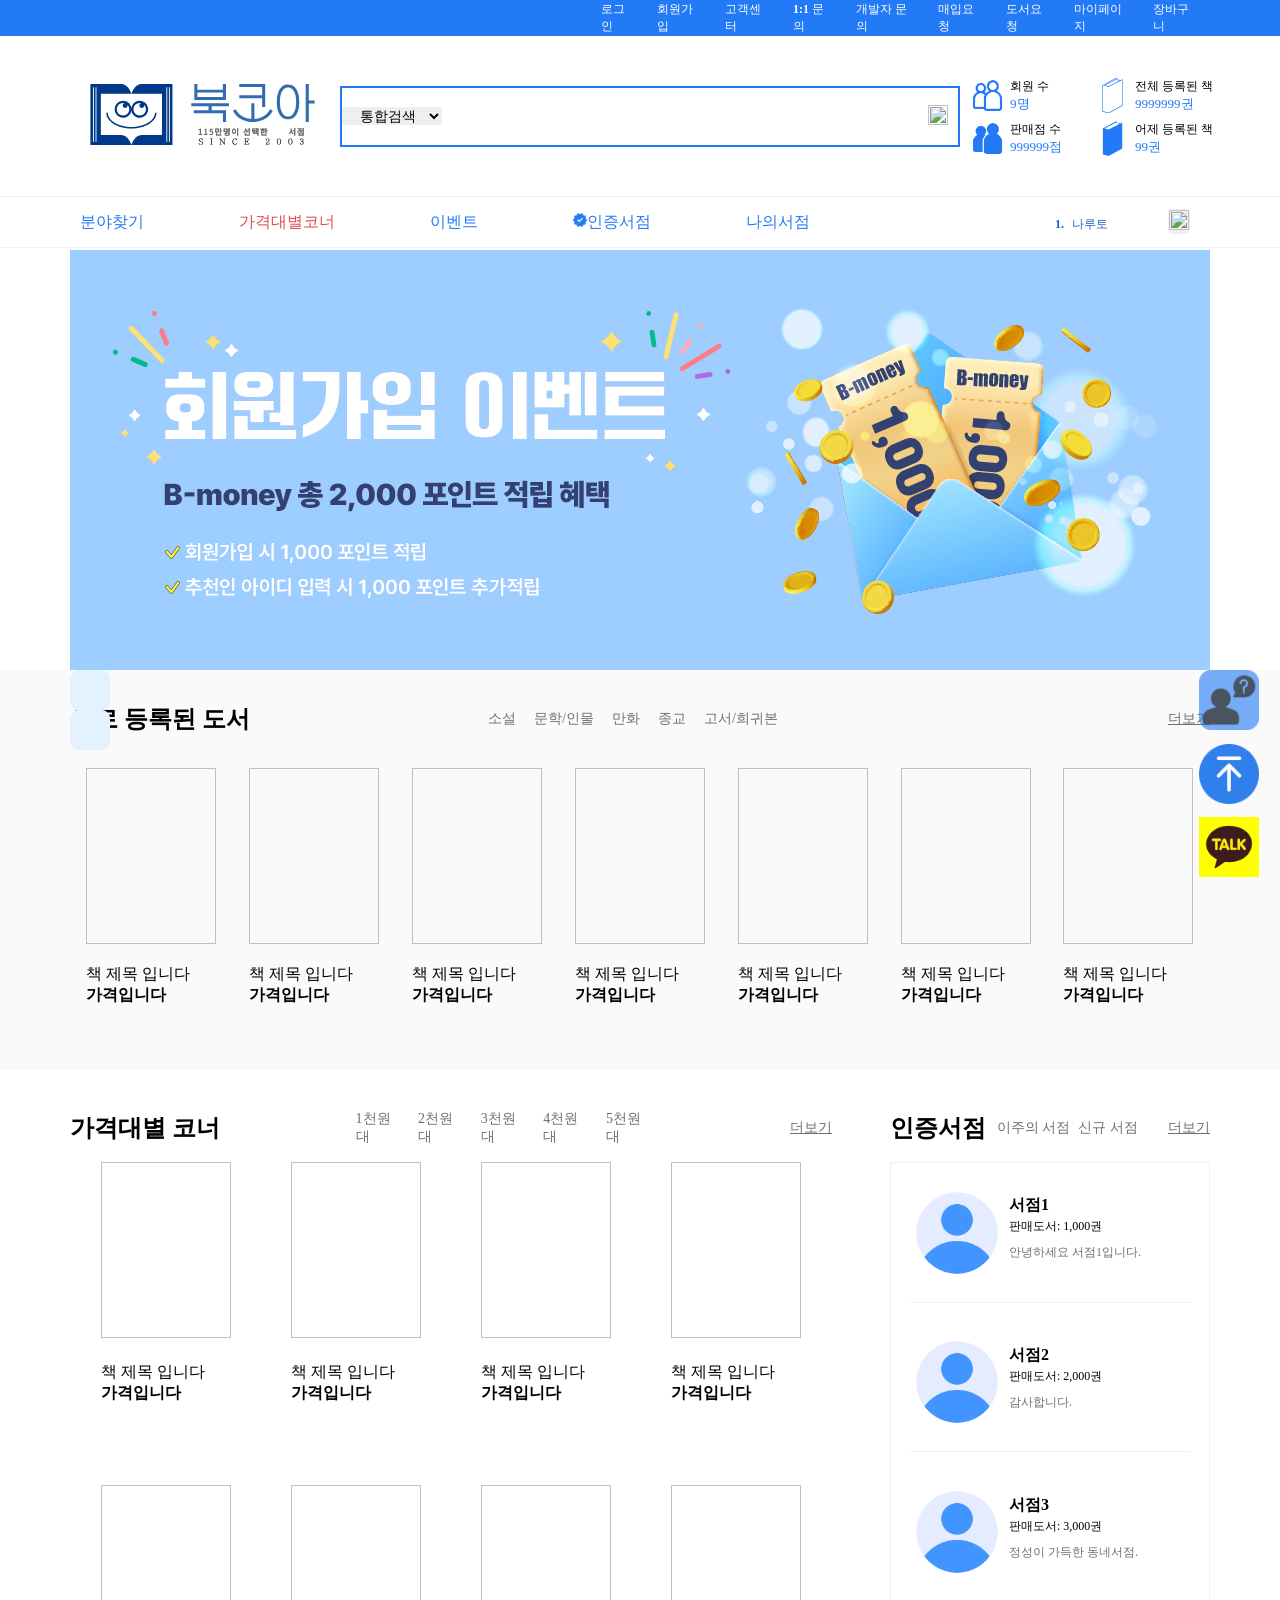
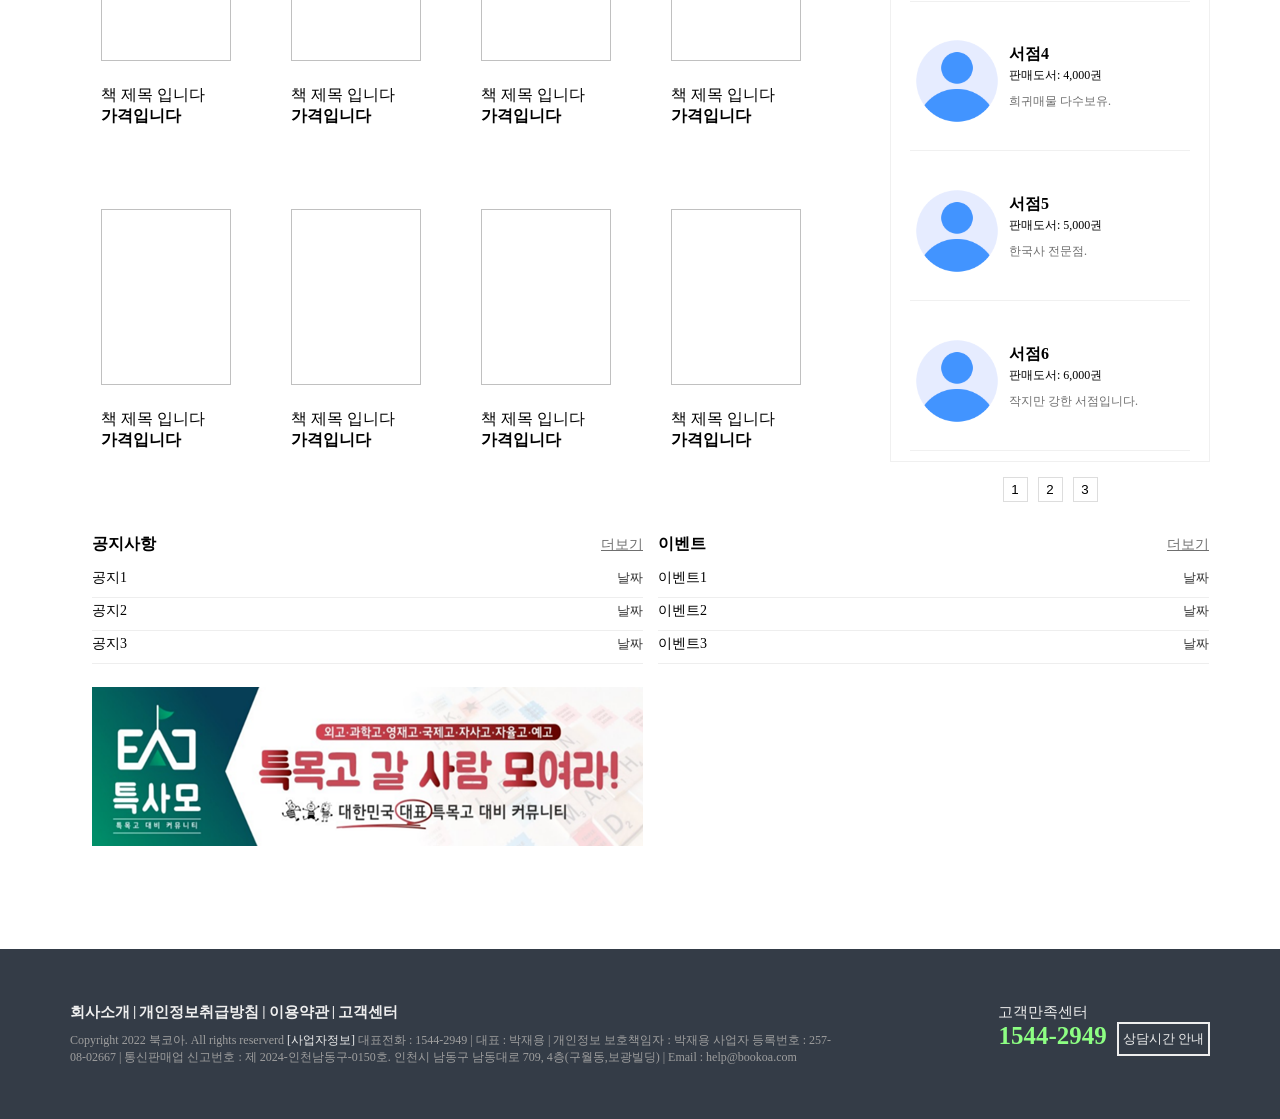
==== commit 43c7dbd9: "260324_main" ====
--- a/index.html
+++ b/index.html
@@ -12,7 +12,6 @@
     <link rel="stylesheet" href="https://cdn.jsdelivr.net/npm/swiper@12/swiper-bundle.min.css" />
 </head>
 <body>
-
     <header>
         <!-- header top -->
         <div id = 'header_top'>
@@ -43,7 +42,7 @@
             
             <!-- header bottom search -->
             <div id = 'hb_search'>
-                <select id = "search_category">
+                <select class = "search_category">
                     <option value="all">통합검색</option>
                     <option value="title">도서명</option>
                     <option value="author">저자명</option>
@@ -63,17 +62,17 @@
                     <!-- 텍스트 그룹용 div -->
                     <div id = 'hb_member_text_group'>
                         <p>회원 수</p>
-                        <p id = 'mem_value'>9명</p>
+                        <span id = 'mem_value'>9명</span>
                     </div>
                 </div>
                 <!-- 전체 등록된 책  아이콘 출처 - Textbook icons created by meaicon - Flaticon   -->
                 <div id = 'hb_member_element'>
-                    <img src = './img/book.png'>
+                    <img src = './img/whitebook.png'>
                     
                     <!-- 텍스트 그룹용 div -->
                     <div id = 'hb_member_text_group'>
                         <p>전체 등록된 책</p>
-                        <p id = 'mem_value'>9999999권</p>
+                        <span id = 'mem_value'>9999999권</span>
                     </div>
                     
                 </div>
@@ -84,7 +83,7 @@
                     <!-- 텍스트 그룹용 div -->
                     <div id = 'hb_member_text_group'>
                         <p>판매점 수</p>
-                        <p id = 'mem_value'>999999점</p>
+                        <span id = 'mem_value'>999999점</span>
                     </div>
                     
                 </div>
@@ -95,7 +94,7 @@
                     <!-- 텍스트 그룹용 div -->
                     <div id = 'hb_member_text_group'>
                         <p>어제 등록된 책</p>
-                        <p id = 'mem_value'>99권</p>
+                        <span id = 'mem_value'>99권</span>
                     </div>
                 </div>
             </div>
@@ -109,7 +108,7 @@
                     <ul>
                         <li class = 'menu_search_genre'>
                             <a href = "#">분야찾기</a>
-                            <!-- <ul class = 'sub_genre'>
+                            <ul class = 'sub_menu sub_genre'>
                                 <li>소설</li>
                                 <li>문학/인물</li>
                                 <li>역사/철학/심리/교육</li>
@@ -138,27 +137,27 @@
                                 <li>고서/희귀본</li>
                                 <li>성인</li>
                                 <li>기타</li>
-                            </ul> -->
+                            </ul>
                         </li>
                         <li class = 'menu_price_conner'>
                             <a href = "#" id="bookoa_red">가격대별코너</a>
-                            <!-- <ul class = 'sub_price'>
+                            <ul class = 'sub_menu sub_price'>
                                 <li>1천원대</li>
                                 <li>2천원대</li>
                                 <li>3천원대</li>
                                 <li>4천원대</li>
-                                <li>5천원대 이상</li>
-                            </ul> -->
+                                <li>5천원 이상</li>
+                            </ul>
                         </li>
                         <li class = 'menu_event'>
                             <a href = "#">이벤트</a>
-                            <!-- <ul class = 'sub_event'>
+                            <ul class = 'sub_menu sub_event'>
                                 <li>이벤트 공지</li>
                                 <li>이벤트 발표</li>
                                 <li>인증게시판</li>
                                 <li>자유게시판</li>
                                 <li>글쓰기</li>
-                            </ul> -->
+                            </ul>
                         </li>
                         <li class = 'menu_certi_store'><a href = "#"><img src = './img/verify.png'>인증서점</a></li>
                         <li class = 'menu_my_store'><a href = "#">나의서점</a></li>
@@ -168,11 +167,36 @@
                 <!-- 실검 -->
                 <div class = 'realtimesearch'>
                     <p>실시간 인기 검색어</p>
+                    <div class = 'rts_wrap'>
+                        <ul class = 'rts_list'>
+                            <li><span>1.</span>나루토</li>
+                            <li><span>2.</span>원피스</li>
+                            <li><span>3.</span>비질랜티</li>
+                            <li><span>4.</span>주술회전</li>
+                            <li><span>5.</span>체인소맨</li>
+                            <li><span>6.</span>스파이패밀리</li>
+                            <li><span>7.</span>강철의연금술사</li>
+                            <li><span>8.</span>진격의거인</li>
+                            <li><span>9.</span>에반게리온</li>
+                            <li><span>10.</span>불꽃소방대</li>
+                        </ul>
+                    </div>
                     <button id = "rts_btn" type = "submit"><img id = "search_btn_icon" src="https://img.icons8.com/material-sharp/24/228BE6/search.png"/></button>
                 </div>
             </div>
         </div>
     </header>
+
+
+    <!-- 오른쪽 하단 리모콘 -->
+    <div class = 'right_remote'>
+        <div class = 'remote_group'>
+            <img id = 'q_mark' src="./img/question.png">
+            <img id = 'to_top' src="./img/top.png">
+            <img id = 'kakao' src="./img/kakao.png">
+        </div>
+    </div>
+    
 
     <section>
         <!-- 배너 -->
@@ -184,9 +208,7 @@
                         <div class = "swiper-slide">
                             <img src = "./img/bookoa_banner.jpg">
                         </div>
-                        <div class = "swiper-slide">
-                            <img src = "./img/bookoa_banner.jpg">
-                        </div>
+                        
                     </div>
                     <div class = "swiper-button-next">
                     </div>
@@ -205,7 +227,7 @@
                 <div class = 'new_book_menu'>
                     <h2>새로 등록된 도서</h2>
                     <nav class = 'nbm_nav'>
-                        <ul>
+                        <ul class = 'nbm_nav_list'>
                             <li><a href = "#" id = "bookoa_gray">소설</a></li>
                             <li><a href = "#" id = "bookoa_gray">문학/인물</a></li>
                             <li><a href = "#" id = "bookoa_gray">만화</a></li>
@@ -571,8 +593,25 @@
                 </div>
             </div>
         </div>
-    
     </footer>
+
+    <!-- 상담시간 안내 눌렀을 때 나올 안내 -->
+    <div class = 'modal' id = 'cuns_notice_main'>
+        <div class = 'cuns_notice_title'>
+            <h2>상담시간 안내</h2>
+            <button class = 'cuns_notice_close_btn'><img src = './img/close.png'></button>
+        </div>
+        <div class = 'cuns_notice_content'>
+            <p><b>상담시간</b></p>
+            <ul>
+                <li>■ 평일 오전 9시 ~ 오후 6시</li>
+                <li>■ 점심시간 : 오후 12시 30분 ~ 오후 1시 30분</li>
+                <li>■ *매달 첫째주 금요일 점심시간 : 오후 12시 ~ 오후 2시</li>
+                <li>■ *매달 마지막주 수요일 : 오전 9시 ~ 오후 1시</li>
+                <li>■ 휴무일 : 토, 일 공휴일 휴무</li>
+            </ul>
+        </div>
+    </div>
 
     <script src = './javascript/js.js'></script>
     <script src = './javascript/book.js'></script>
--- a/css/css.css
+++ b/css/css.css
@@ -88,7 +88,7 @@
     justify-content: space-between;
 }
 
-#search_category {
+.search_category {
     width: 100px;
     border: none;
     padding-left: 14px;
@@ -102,6 +102,11 @@
     border: none;
 }
 
+.search_category:focus, 
+#search_book:focus {
+    outline: none;
+}
+
 #search_btn {
     background-color: transparent;
     border: none;
@@ -124,6 +129,8 @@
     flex-wrap: wrap;
     gap: 5px;
     box-sizing: border-box;
+    padding: 0;
+    margin: 0;
 }
 
 #hb_member_element {
@@ -135,33 +142,64 @@
 }
 
 #hb_member_element img {
-    width: 25px;
+    width: 35px;
     height: 35px;
 }
 
-#hb_member #hb_member_element:nth-child(2) img {
-    transform: rotate(5deg) skewY(-20deg) rotateZ(-10deg);
-}
-
-#hb_member #hb_member_element:nth-child(4) img {
-    transform: rotate(5deg) skewY(-15deg) rotateZ(-10deg);
-}
-
 #hb_member_element p {
+    width: max-content;
     font-size: 12px;
-    font-weight: 400;
-    
-}
-
-#mem_value {
-    font-size: 14px;
+    font-weight: 400;    
+}
+
+#hb_member_element span {
+    font-size: 13px;
     color: #237AF6;
 }
 
 #hb_member_text_group {
-    margin-left: 10px;
+    margin-left: 5px;
     display: flex;
     flex-direction: column;
+}
+
+
+/* ---------------------------------------------- 리모콘 ------------------------------------------------------------------ */
+
+.right_remote {
+    width: 63px;
+    height: 207px;
+    float: right;
+    position: fixed;
+    right: 20px;
+    bottom: 23px;
+}
+
+.remote_group {
+    width: 63px;
+    height: 207px;
+
+    display: flex;
+    flex-direction: column;
+    justify-content: space-between;
+    align-items: center;
+}
+
+#q_mark {
+    width: 60px;
+    height: 60px;
+}
+
+#to_top {
+    width: 60px;
+    height: 60px;
+}
+
+#kakao {
+    width: 60px;
+    height: 60px;
+    padding: 5px;
+    background-color: yellow;
 }
 
 /* ----------------------------------- 메인 메뉴 및 실시간 검색어 (in header) -------------------------------------------------- */
@@ -191,37 +229,11 @@
     margin-left: 10px;
 }
 
-.menu_search_genre {
-    display: flex;
-    flex-direction: column;
-
-}
-
-.sub_genre {
-    display: none;
-    
-}
-
-.menu_price_conner {
-
-}
-
-.menu_event {
-
-}
-
-.menu_certi_store {
-
-}
 .menu_certi_store img {
     width: 14px;
     height: 14px;
 }
 
-.menu_my_store {
-
-}
-
 .main_menu ul {
     display: flex;
     justify-content: space-between;
@@ -233,12 +245,12 @@
 }
 
 .main_menu ul li:hover::after {
-    content: "";
     position: absolute;
     bottom: 5px;
     left: 0;
     width: 100%;
-    height: 30%; 
+    height: 30%;
+    content: ' ';
     background-color: rgb(227, 227, 151);
     z-index: -1;
 }
@@ -249,6 +261,75 @@
     text-decoration: none;
 }
 
+.sub_genre, .sub_price, .sub_event {
+    display: none !important;
+    position: absolute;
+    top: 100%;
+    left: 0;
+    background-color: #fff;
+    border: 1px solid #ddd;
+    box-shadow: 0 4px 10px rgba(0,0,0,0.1);
+    padding: 20px;
+    z-index: 100;
+    list-style: none;
+}
+
+.sub_genre {
+    width: 750px;
+}
+
+.sub_price {
+    width: 700px;
+    height: 100px;
+}
+
+.sub_event {
+    width: 130px;
+}
+
+.sub_event li {
+    margin-bottom: 20px;
+}
+
+.sub_event li:nth-child(5) {
+    margin-bottom: 0;
+}
+
+.menu_search_genre:hover .sub_genre {
+    display: grid !important;
+    grid-template-columns: repeat(4, 1fr);
+    gap: 10px 15px;
+}
+
+.menu_search_genre:hover .sub_genre li {
+    width: max-content;
+}
+
+.menu_price_conner:hover .sub_price {
+    display: flex !important;
+    justify-content: flex-start;
+}
+
+.menu_price_conner:hover .sub_price li {
+    margin-right: 60px;
+}
+
+.menu_event:hover .sub_event {
+    display: block !important;
+}
+
+.menu_event:hover .sub_event li {
+    width: max-content;
+}
+
+/* .sub_genre li a, .sub_price li a, .sub_event li a {
+    text-decoration: none;
+    color: #6F6F6F;
+    font-size: 13px;
+    display: block;
+    padding: 5px;
+} */
+
 #priceCorner {
     color: #E14F4F;
 }
@@ -256,19 +337,85 @@
 /* 실시간 검색어 */
 .realtimesearch {
     width: 170px;
-    height: 50px;
-    display: flex;
-    align-items: center;
-    justify-content: space-between;
+    height: 50px !important;
+    display: flex;
+    align-items: center;
+    justify-content: space-between;
+    position: relative;
+    box-sizing: border-box;
+    overflow: hidden;
+    z-index: 10000 !important;
+}
+
+.realtimesearch:hover {
+    height: 320px;
+    flex-direction: column;
+    align-items: flex-start;
+    padding: 10px;
+    overflow: visible;
 }
 
 .realtimesearch p {
+    display: none;
     font-size: 12px;
     font-weight: bold;
     color: #1d60bf;
+    margin-top: 5px;
+    margin-bottom: 20px;
+}
+
+.realtimesearch:hover p {
+    display: block;
+}
+
+.rts_wrap {
+    width: 110px;
+    height: 20px;
+    overflow: hidden;
+}
+
+.realtimesearch:hover .rts_wrap {
+    height: auto;
+    overflow: visible;
+    margin-top: 0;
+}
+
+.rts_list {
+    width: 200px;
+    padding-left: 15px;
+    padding-bottom: 10px;
+    list-style: none;
+    margin: 0;
+    position: relative;
+    top: 0;
+    background-color: white;
+}
+
+.realtimesearch:hover .rts_list {
+    top: 0;
+    transition: none !important;
+    border-top: 1px solid #f0f0f0;
+}
+
+.rts_list li {
+    display: flex;
+    align-items: center;
+    height: 25px;
+    font-size: 12px;
+    color: #1d60bf;
+}
+
+.rts_list li span {
+    font-weight: bold;
+    color: #1d60bf;
+    margin-right: 2px;
+    width: 15px;
 }
 
 #rts_btn {
+    position: absolute;
+    top: 12px;
+    right: 10px;
     border: 1px solid #f0f0f0;
     border-radius: 20%;
     margin-right: 10px;
@@ -345,7 +492,6 @@
 
 .swiper-pagination {
     width: 100%;
-    text-align: center;
     
     font-size: 12px;
     color: #fff;
@@ -362,8 +508,8 @@
 }
 
 .swiper-pagination-bullet-active {
-      color: #fff;
-      background: #007aff;
+    color: #fff;
+    background: #007aff;
 }
 
 /* -------------------------------------------- section new book ----------------------------------------------- */
@@ -406,12 +552,13 @@
     font-weight: 500;
 }
 
-.nbm_nav ul {
+.nbm_nav_list {
     display: flex;
     margin-left: 5px;
 }
 
-.nbm_nav ul li {
+.nbm_nav_list li {
+    width: max-content;
     position: relative;
     margin: 0 9px;
 }
@@ -799,7 +946,7 @@
 .tel_cuns {
     display: flex;
     justify-content: space-between, center;
-    align-items: flex-start;
+    align-items: center;
 }
 
 #tel {
@@ -819,6 +966,64 @@
     border: 2px solid #eee;
     color: #eee;
     font-size: 13px;
-    padding: 6px 4px 4px;
+    padding: 6px 4px 6px 4px;
     text-decoration: none;
+}
+
+
+/* ---------------------------------- 상담시간 안내 눌렀을 때 ---------------------------------------- */
+
+
+.modal {
+    display: none;
+}
+
+#cuns_notice_main {
+    width: 600px;
+    height: 350px;
+    margin: 0 auto;
+}
+
+.cuns_notice_title {
+    width: 600px;
+    height: 100px;
+    margin: 0 auto;
+    margin-top: 10px;
+    margin-bottom: 10px;
+    display: flex;
+    justify-content: space-between;
+    align-items: center;
+    border-bottom: 2px solid black;
+}
+
+.cuns_notice_close_btn {
+    border: none;
+    background-color: transparent;
+}
+
+.cuns_notice_close_btn img {
+    width: 13px;
+    height: 13px;
+}
+
+.cuns_notice_content {
+    width: 400px;
+    height: 250px;
+    
+    margin-top: 25px;
+    margin-left: 30px;
+    display: flex;
+    flex-direction: column;
+}
+
+.cuns_notice_content p {
+    margin-bottom: 20px;
+    font-size: 14px;
+    color: #6F6F6F;
+}
+
+.cuns_notice_content li {
+    font-size: 14px;
+    color: #494949;
+    margin-bottom: 5px;
 }
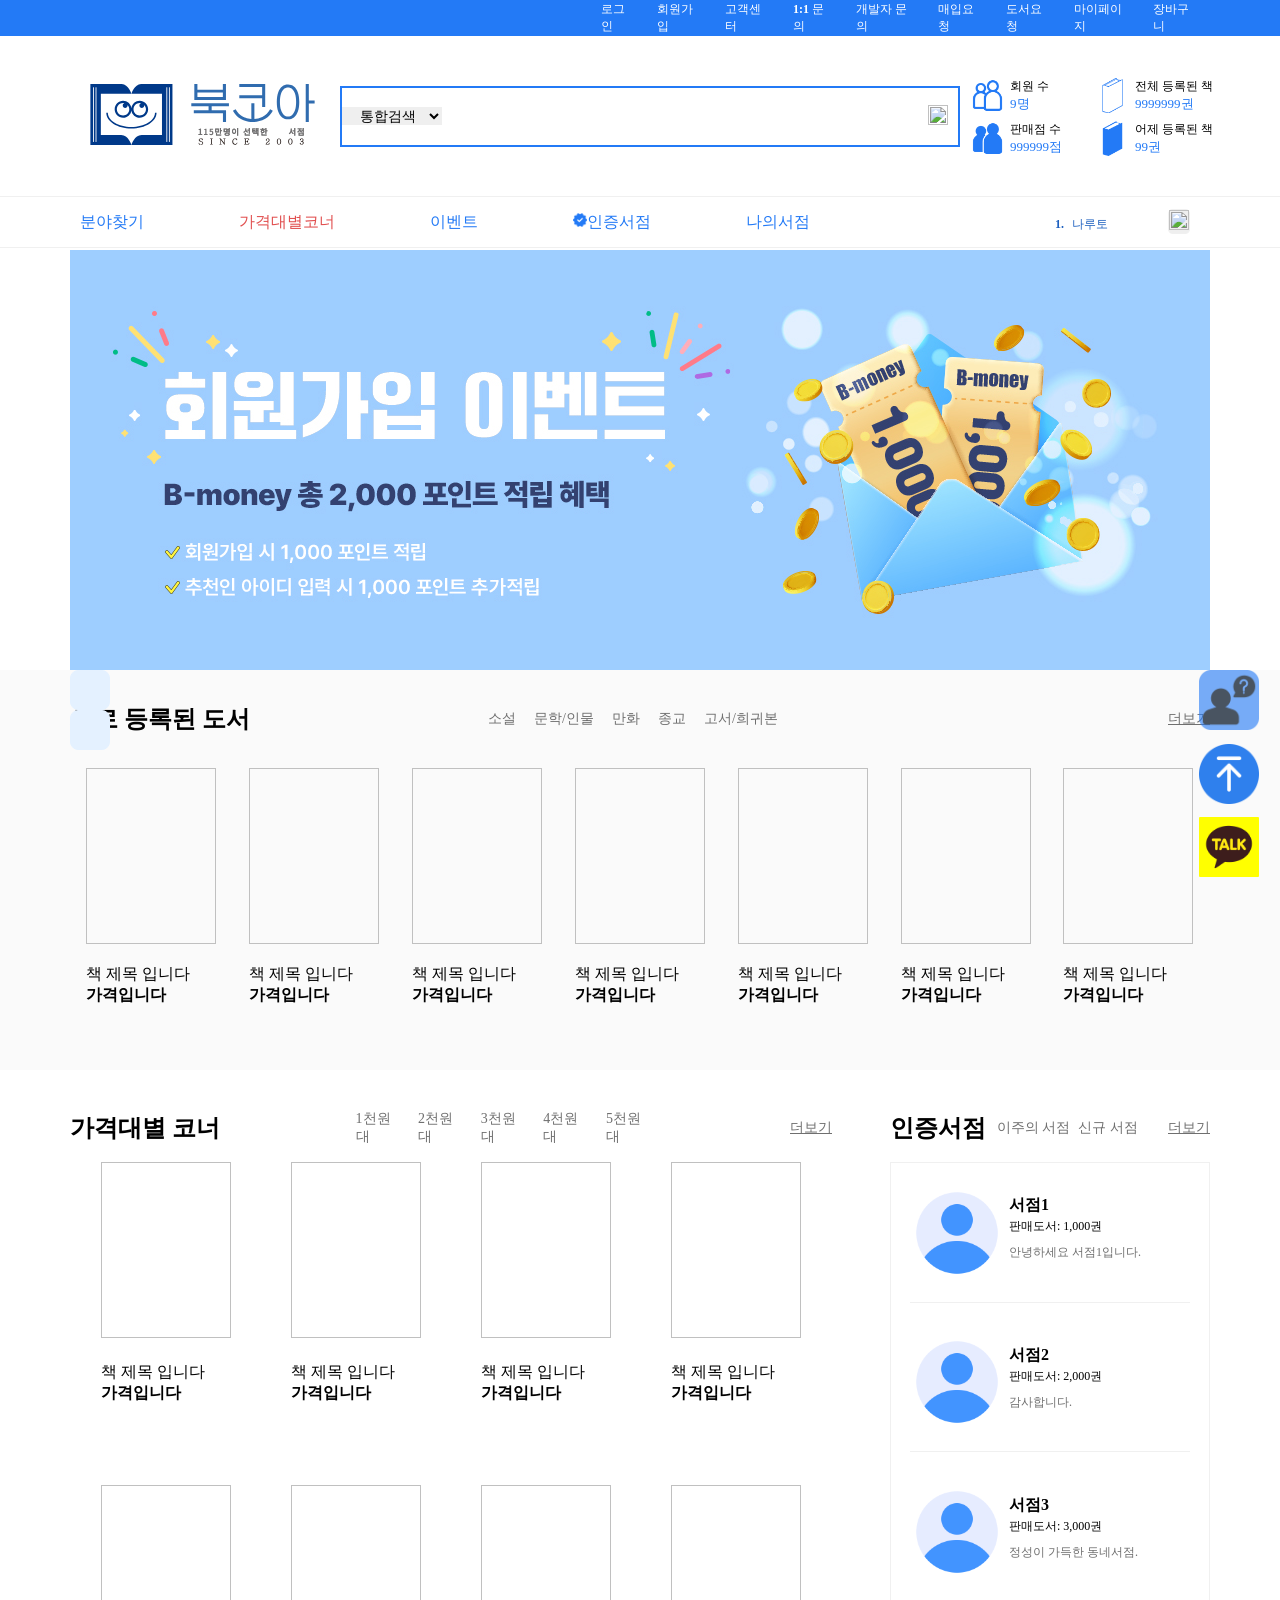
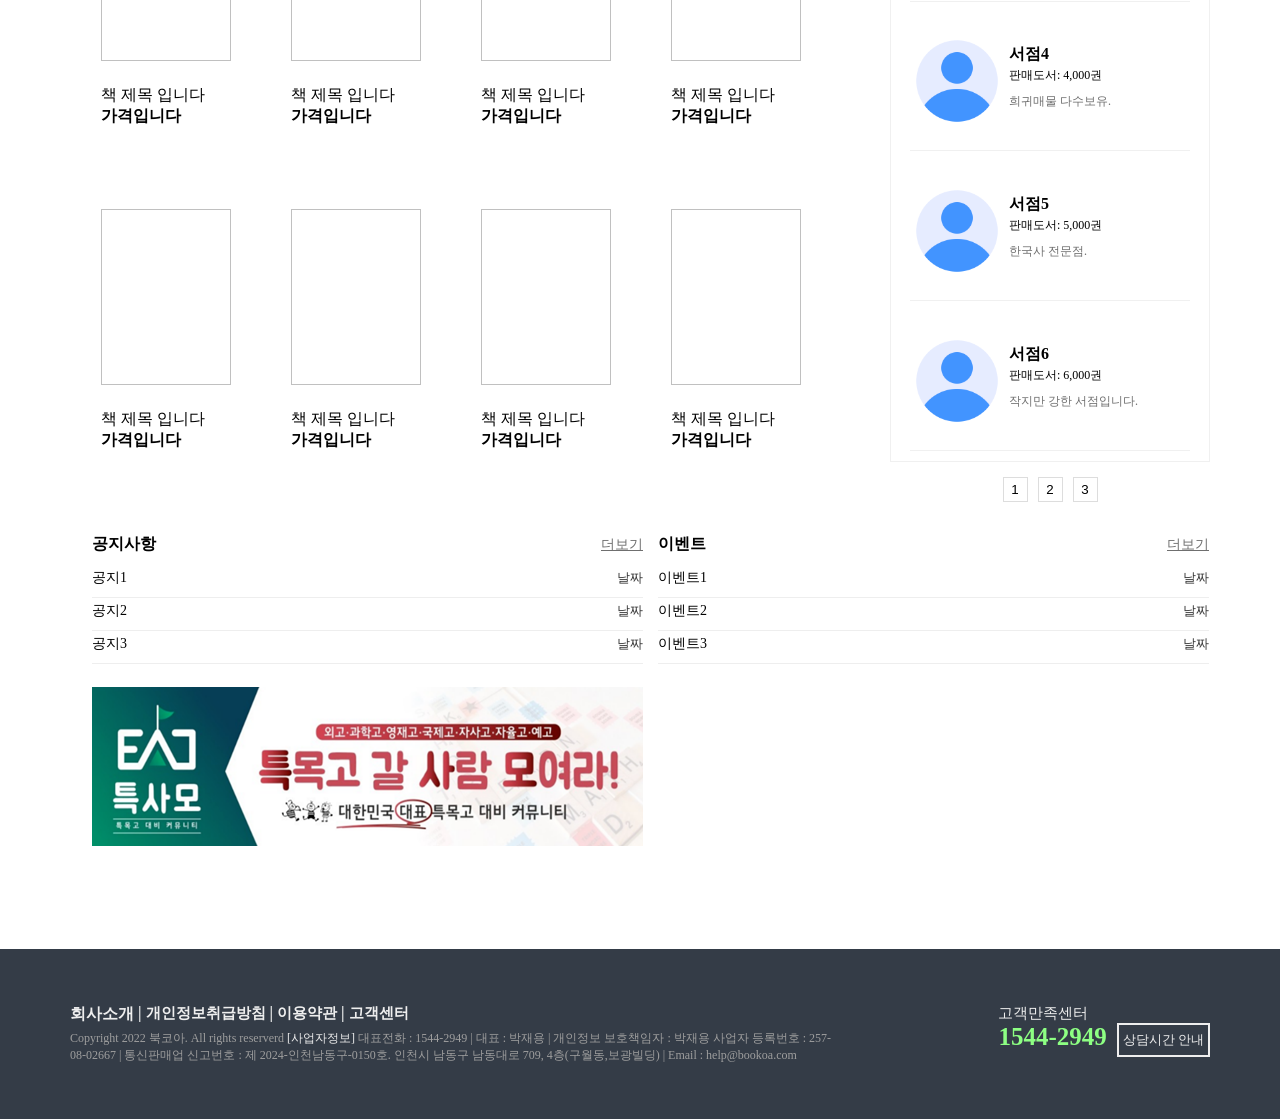
==== commit 3a0a1511: "260325_main" ====
--- a/index.html
+++ b/index.html
@@ -107,9 +107,9 @@
                 <div class = 'main_menu'>
                     <ul>
                         <li class = 'menu_search_genre'>
-                            <a href = "#">분야찾기</a>
+                            <a href = "#" id="bookoa_blue">분야찾기</a>
                             <ul class = 'sub_menu sub_genre'>
-                                <li>소설</li>
+                                <a href = '#'><li>소설</li></a>
                                 <li>문학/인물</li>
                                 <li>역사/철학/심리/교육</li>
                                 <li>자기계발</li>
@@ -150,7 +150,7 @@
                             </ul>
                         </li>
                         <li class = 'menu_event'>
-                            <a href = "#">이벤트</a>
+                            <a href = "#" id="bookoa_blue">이벤트</a>
                             <ul class = 'sub_menu sub_event'>
                                 <li>이벤트 공지</li>
                                 <li>이벤트 발표</li>
@@ -159,8 +159,14 @@
                                 <li>글쓰기</li>
                             </ul>
                         </li>
-                        <li class = 'menu_certi_store'><a href = "#"><img src = './img/verify.png'>인증서점</a></li>
-                        <li class = 'menu_my_store'><a href = "#">나의서점</a></li>
+                        <li class = 'menu_certi_store'>
+                            <a href = "#" id="bookoa_blue">
+                                <img src = './img/verify.png'>인증서점
+                            </a>
+                        </li>
+                        <li class = 'menu_my_store'>
+                            <a href = "#" id="bookoa_blue">나의서점</a>
+                        </li>
                     </ul>
                 </div>
 
@@ -186,6 +192,20 @@
             </div>
         </div>
     </header>
+
+    <div class = 'sub_header'>
+        <div class = 'sh_main'>
+            <!-- sub header logo -->
+            <a href = "index.html"><img id = 'sh_logo' src="./img/bold.svg"></a>
+            
+            <!-- 오른쪽 -->
+            <div class = 'icon_pack'>
+                <img src="./img/person.png">
+                <img src="./img/shopping-bag.png">
+                <img src="./img/zoom.png">
+            </div>
+        </div>
+    </div>
 
 
     <!-- 오른쪽 하단 리모콘 -->
@@ -574,11 +594,11 @@
                 <ul>
                     <li>회사소개</li>
                     <li>|</li>
-                    <li>개인정보취급방침</li>
+                    <a href = '#'><li>개인정보취급방침</li></a>
                     <li>|</li>
-                    <li>이용약관</li>
+                    <a href = '#'><li>이용약관</li></a>
                     <li>|</li>
-                    <li>고객센터</li>
+                    <a href = '#'><li>고객센터</li></a>
                 </ul>
 
                 <p>
@@ -596,20 +616,22 @@
     </footer>
 
     <!-- 상담시간 안내 눌렀을 때 나올 안내 -->
-    <div class = 'modal' id = 'cuns_notice_main'>
-        <div class = 'cuns_notice_title'>
-            <h2>상담시간 안내</h2>
-            <button class = 'cuns_notice_close_btn'><img src = './img/close.png'></button>
-        </div>
-        <div class = 'cuns_notice_content'>
-            <p><b>상담시간</b></p>
-            <ul>
-                <li>■ 평일 오전 9시 ~ 오후 6시</li>
-                <li>■ 점심시간 : 오후 12시 30분 ~ 오후 1시 30분</li>
-                <li>■ *매달 첫째주 금요일 점심시간 : 오후 12시 ~ 오후 2시</li>
-                <li>■ *매달 마지막주 수요일 : 오전 9시 ~ 오후 1시</li>
-                <li>■ 휴무일 : 토, 일 공휴일 휴무</li>
-            </ul>
+    <div class = 'modal'>
+        <div class = 'cuns_notice_main'>
+            <div class = 'cuns_notice_title'>
+                <p>상담시간 안내</p>
+                <button class = 'cuns_notice_close_btn'><img src = './img/close.png'></button>
+            </div>
+            <div class = 'cuns_notice_content'>
+                <p><b>상담시간</b></p>
+                <ul>
+                    <li>■ 평일 오전 9시 ~ 오후 6시</li>
+                    <li>■ 점심시간 : 오후 12시 30분 ~ 오후 1시 30분</li>
+                    <li>■ *매달 첫째주 금요일 점심시간 : 오후 12시 ~ 오후 2시</li>
+                    <li>■ *매달 마지막주 수요일 : 오전 9시 ~ 오후 1시</li>
+                    <li>■ 휴무일 : 토, 일 공휴일 휴무</li>
+                </ul>
+            </div>
         </div>
     </div>
 
--- a/css/css.css
+++ b/css/css.css
@@ -161,6 +161,56 @@
     margin-left: 5px;
     display: flex;
     flex-direction: column;
+}
+
+
+/* --------------------------------------------- sub header ---------------------------------------------------------- */
+
+.sub_header {
+    width: 100%;
+    height: 70px;
+    display: none;
+    position: fixed;
+    border-bottom: 1px solid #f0f0f0;
+    z-index: 10000;
+    background-color: white;
+}
+
+.sub_header.active {
+    display: block;
+    top: 0;
+}
+
+.sh_main {
+    width: 1170px;
+    height: 70px;
+    margin: 0 auto;
+    display: flex;
+    justify-content: space-between;
+    align-items: center;
+}
+
+#sh_logo {
+    width: 110px;
+    height: 40px;
+}
+
+.icon_pack {
+    width: 125px;
+    display: flex;
+    justify-content: space-between;
+    align-items: flex-end;
+    margin-top: 15px;
+}
+
+.icon_pack img {
+    width: 18px;
+    height: 18px;
+}
+
+.icon_pack img:nth-child(2) {
+    width: 22px;
+    height: 22px;
 }
 
 
@@ -200,6 +250,7 @@
     height: 60px;
     padding: 5px;
     background-color: yellow;
+    border-radius: 1px;
 }
 
 /* ----------------------------------- 메인 메뉴 및 실시간 검색어 (in header) -------------------------------------------------- */
@@ -251,12 +302,11 @@
     width: 100%;
     height: 30%;
     content: ' ';
-    background-color: rgb(227, 227, 151);
+    background-color: rgb(242, 242, 28);
     z-index: -1;
 }
 
 .main_menu ul li a {
-    color: #237AF6;
     font-weight: 400;
     text-decoration: none;
 }
@@ -303,6 +353,9 @@
 
 .menu_search_genre:hover .sub_genre li {
     width: max-content;
+    text-decoration: none;
+    color: #4b4b4b;
+    font-size: 14px;
 }
 
 .menu_price_conner:hover .sub_price {
@@ -312,6 +365,9 @@
 
 .menu_price_conner:hover .sub_price li {
     margin-right: 60px;
+    text-decoration: none;
+    color: #4b4b4b;
+    font-size: 14px;
 }
 
 .menu_event:hover .sub_event {
@@ -320,15 +376,10 @@
 
 .menu_event:hover .sub_event li {
     width: max-content;
-}
-
-/* .sub_genre li a, .sub_price li a, .sub_event li a {
     text-decoration: none;
-    color: #6F6F6F;
-    font-size: 13px;
-    display: block;
-    padding: 5px;
-} */
+    color: #4b4b4b;
+    font-size: 14px;
+}
 
 #priceCorner {
     color: #E14F4F;
@@ -561,6 +612,8 @@
     width: max-content;
     position: relative;
     margin: 0 9px;
+    
+    /* rgb(227, 227, 151); */
 }
 
 .new_book_menu ul a {
@@ -585,6 +638,11 @@
     height: 300px;
     display: flex;
     flex-direction: column;
+}
+
+.new_book a {
+    text-decoration: none;
+    color: black;
 }
 
 #new_book_img {
@@ -663,7 +721,11 @@
 
 .price_book {
     width: 130px;
-    
+}
+
+.price_book a {
+    text-decoration: none;
+    color: black;
 }
 
 #price_book_img {
@@ -903,17 +965,22 @@
 /* -------------------------------- footer content 좌측 (리스트, 회사정보) --------------------------------------------- */
 
 footer ul {
-    margin-bottom: 10px;
-    
+    margin-bottom: 5px;
     display: flex;
     justify-content: start;
+}
+
+.footer_content_left ul li {
+    margin-right: 4px;
+    color: #eee;
+    font-weight: bold;
+}
+
+.footer_content_left a{
+    text-decoration: none;
     color: #eee;
     font-weight: bold;
     font-size: 15px;
-}
-
-.footer_content_left ul li {
-    margin-right: 3px;
 }
 
 .footer_content_left p {
@@ -976,16 +1043,27 @@
 
 .modal {
     display: none;
-}
-
-#cuns_notice_main {
-    width: 600px;
+    position: fixed;
+    top: 0; 
+    left: 0;
+    width: 100%; 
+    height: 100%;
+    z-index: 9999;
+    justify-content: center;
+    align-items: center;
+}
+
+.cuns_notice_main {
+    width: 690px;
     height: 350px;
     margin: 0 auto;
+    background-color: white;
+    border-radius: 3px;
+    box-shadow: 5px 5px rgba(0,0,0,0.1);
 }
 
 .cuns_notice_title {
-    width: 600px;
+    width: 580px;
     height: 100px;
     margin: 0 auto;
     margin-top: 10px;
@@ -996,6 +1074,11 @@
     border-bottom: 2px solid black;
 }
 
+.cuns_notice_title p {
+    font-size: 24px;
+    font-weight: 400;
+}
+
 .cuns_notice_close_btn {
     border: none;
     background-color: transparent;
@@ -1007,12 +1090,12 @@
 }
 
 .cuns_notice_content {
-    width: 400px;
+    width: 550px;
     height: 250px;
-    
+    margin: 0 auto;
     margin-top: 25px;
-    margin-left: 30px;
-    display: flex;
+    display: flex;
+    align-items: flex-start;
     flex-direction: column;
 }
 
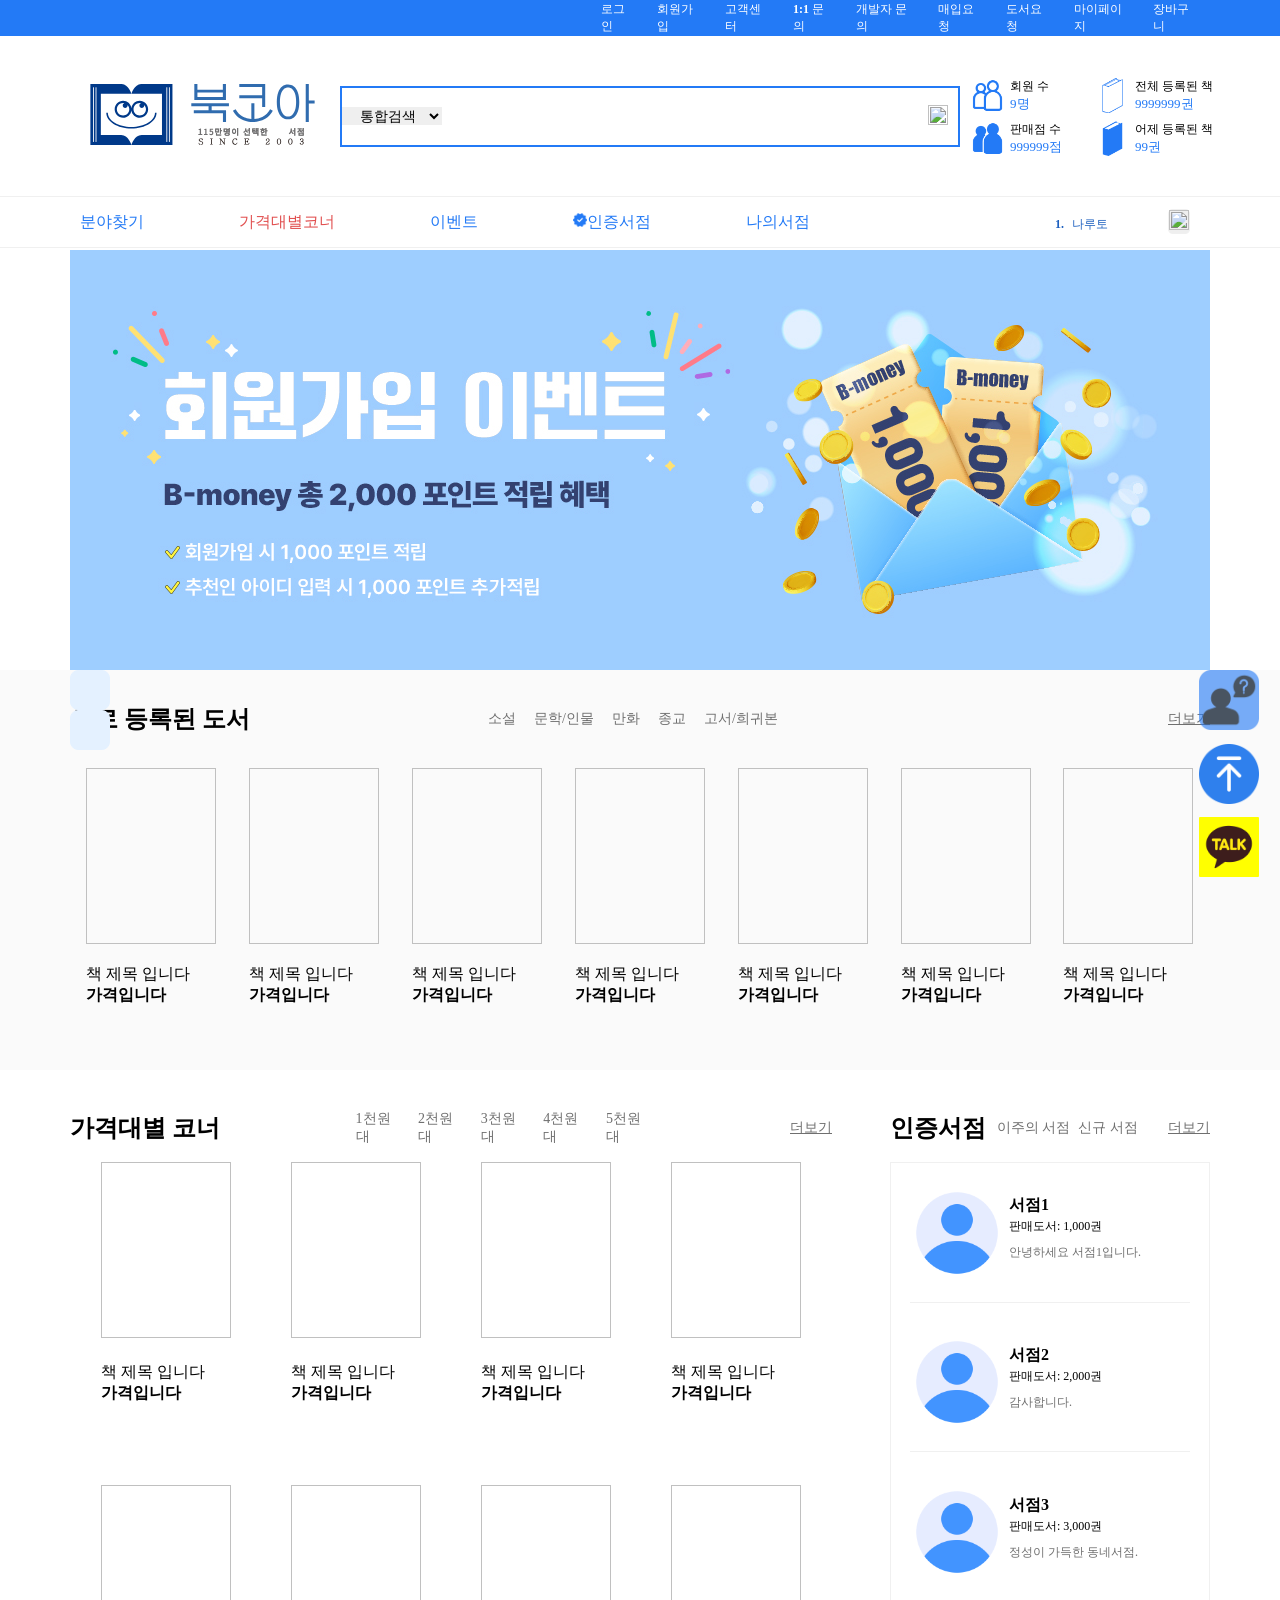
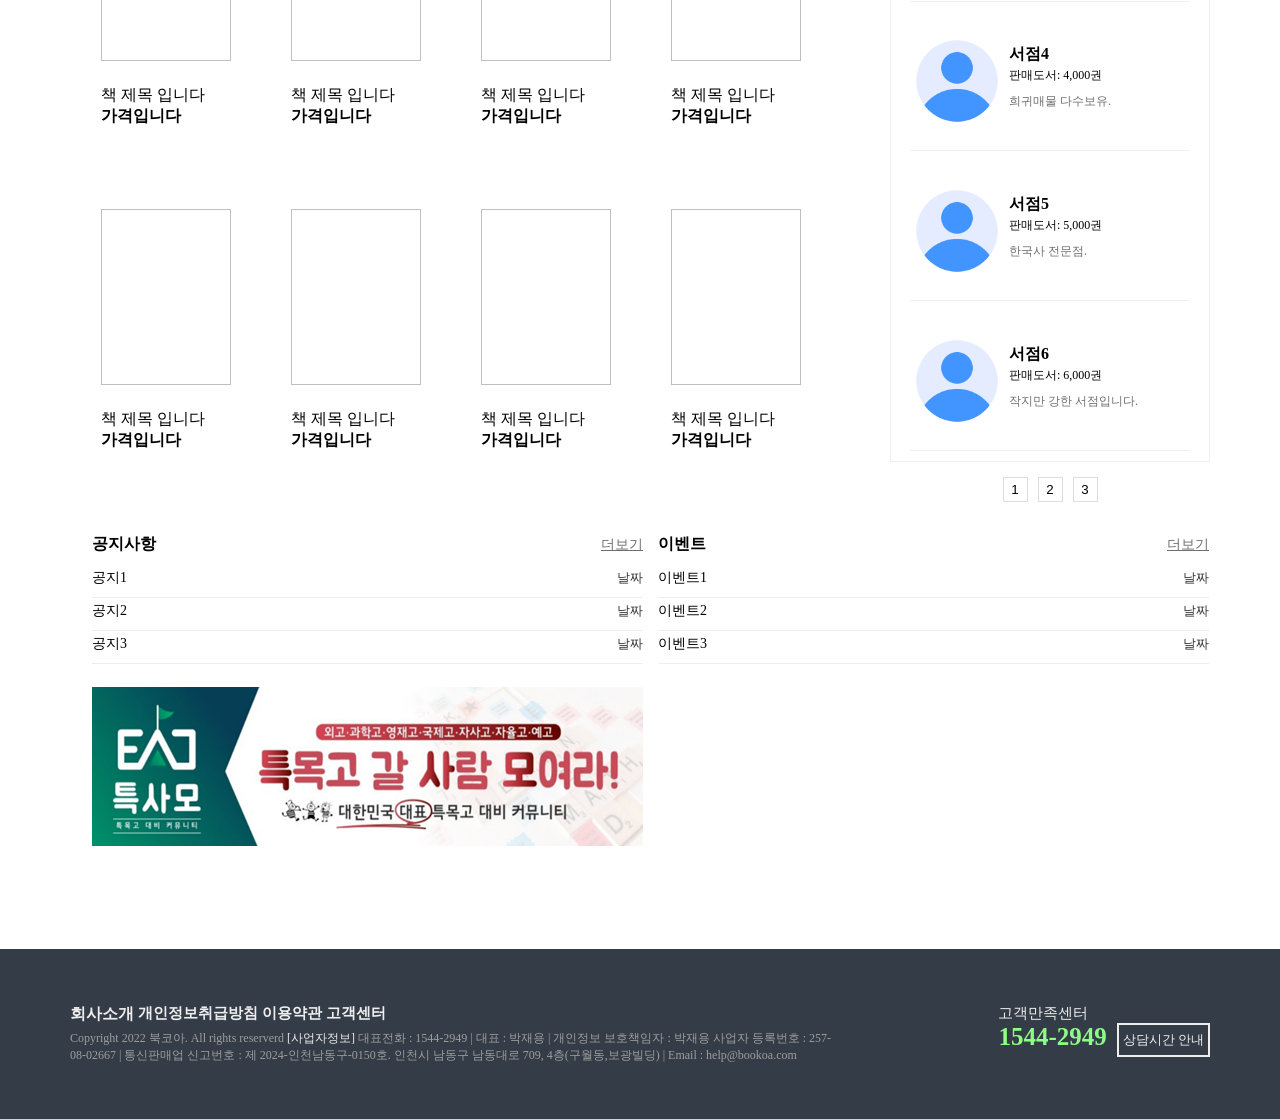
==== commit 1a39778c: "260326 sub_page" ====
--- a/index.html
+++ b/index.html
@@ -37,7 +37,7 @@
         <div id = 'header_bottom'>
             <!-- logo -->
              <div>
-                <a href = "index.html"><img id = 'logo' src="./img/bold.svg"></a>
+                <a href = "index.html"><img id = 'logo' src="./img/bold.svg" alt = 'logo'></a>
              </div>
             
             <!-- header bottom search -->
@@ -68,7 +68,6 @@
                 <!-- 전체 등록된 책  아이콘 출처 - Textbook icons created by meaicon - Flaticon   -->
                 <div id = 'hb_member_element'>
                     <img src = './img/whitebook.png'>
-                    
                     <!-- 텍스트 그룹용 div -->
                     <div id = 'hb_member_text_group'>
                         <p>전체 등록된 책</p>
@@ -109,54 +108,54 @@
                         <li class = 'menu_search_genre'>
                             <a href = "#" id="bookoa_blue">분야찾기</a>
                             <ul class = 'sub_menu sub_genre'>
-                                <a href = '#'><li>소설</li></a>
-                                <li>문학/인물</li>
-                                <li>역사/철학/심리/교육</li>
-                                <li>자기계발</li>
-                                <li>경영/경제</li>
-                                <li>만화</li>
-                                <li>종교</li>
-                                <li>취미</li>
-                                <li>잡지</li>
-                                <li>역사/문화</li>
-                                <li>가정/건강</li>
-                                <li>사회/정치/법/과학</li>
-                                <li>전문서적</li>
-                                <li>외국어</li>
-                                <li>외국도서/원서</li>
-                                <li>유아</li>
-                                <li>아동/초등</li>
-                                <li>청소년</li>
-                                <li>중학생</li>
-                                <li>고등학생</li>
-                                <li>대학생</li>
-                                <li>취업/자격증/시험</li>
-                                <li>영화/음반</li>
-                                <li>사전/전집</li>
-                                <li>컴퓨터</li>
-                                <li>고서/희귀본</li>
-                                <li>성인</li>
-                                <li>기타</li>
+                                <li><a href = '#'>소설</a></li>
+                                <li><a href = '#'>문학/인물</a></li>
+                                <li><a href = '#'>역사/철학/심리/교육</a></li>
+                                <li><a href = '#'>자기계발</a></li>
+                                <li><a href = '#'>경영/경제</a></li>
+                                <li><a href = '#'>만화</a></li>
+                                <li><a href = '#'>종교</a></li>
+                                <li><a href = '#'>취미</a></li>
+                                <li><a href = '#'>잡지</a></li>
+                                <li><a href = '#'>역사/문화</a></li>
+                                <li><a href = '#'>가정/건강</a></li>
+                                <li><a href = '#'>사회/정치/법/과학</a></li>
+                                <li><a href = '#'>전문서적</a></li>
+                                <li><a href = '#'>외국어</a></li>
+                                <li><a href = '#'>외국도서/원서</a></li>
+                                <li><a href = '#'>유아</a></li>
+                                <li><a href = '#'>아동/초등</a></li>
+                                <li><a href = '#'>청소년</a></li>
+                                <li><a href = '#'>중학생</a></li>
+                                <li><a href = '#'>고등학생</a></li>
+                                <li><a href = '#'>대학생</a></li>
+                                <li><a href = '#'>취업/자격증/시험</a></li>
+                                <li><a href = '#'>영화/음반</a></li>
+                                <li><a href = '#'>사전/전집</a></li>
+                                <li><a href = '#'>컴퓨터</a></li>
+                                <li><a href = '#'>고서/희귀본</a></li>
+                                <li><a href = '#'>성인</a></li>
+                                <li><a href = '#'>기타</a></li>
                             </ul>
                         </li>
                         <li class = 'menu_price_conner'>
                             <a href = "#" id="bookoa_red">가격대별코너</a>
                             <ul class = 'sub_menu sub_price'>
-                                <li>1천원대</li>
-                                <li>2천원대</li>
-                                <li>3천원대</li>
-                                <li>4천원대</li>
-                                <li>5천원 이상</li>
+                                <li><a href = '#'>1천원대</a></li>
+                                <li><a href = '#'>2천원대</a></li>
+                                <li><a href = '#'>3천원대</a></li>
+                                <li><a href = '#'>4천원대</a></li>
+                                <li><a href = '#'>5천원 이상</a></li>
                             </ul>
                         </li>
                         <li class = 'menu_event'>
                             <a href = "#" id="bookoa_blue">이벤트</a>
                             <ul class = 'sub_menu sub_event'>
-                                <li>이벤트 공지</li>
-                                <li>이벤트 발표</li>
-                                <li>인증게시판</li>
-                                <li>자유게시판</li>
-                                <li>글쓰기</li>
+                                <li><a href = '#'>이벤트 공지</a></li>
+                                <li><a href = '#'>이벤트 발표</a></li>
+                                <li><a href = '#'>인증게시판</a></li>
+                                <li><a href = '#'>자유게시판</a></li>
+                                <li><a href = '#'>글쓰기</a></li>
                             </ul>
                         </li>
                         <li class = 'menu_certi_store'>
@@ -593,12 +592,9 @@
             <div class = 'footer_content_left'>
                 <ul>
                     <li>회사소개</li>
-                    <li>|</li>
-                    <a href = '#'><li>개인정보취급방침</li></a>
-                    <li>|</li>
-                    <a href = '#'><li>이용약관</li></a>
-                    <li>|</li>
-                    <a href = '#'><li>고객센터</li></a>
+                    <li><a href = '#'>개인정보취급방침</a></li>
+                    <li><a href = '#'>이용약관</a></li>
+                    <li><a href = '#'>고객센터</a></li>
                 </ul>
 
                 <p>
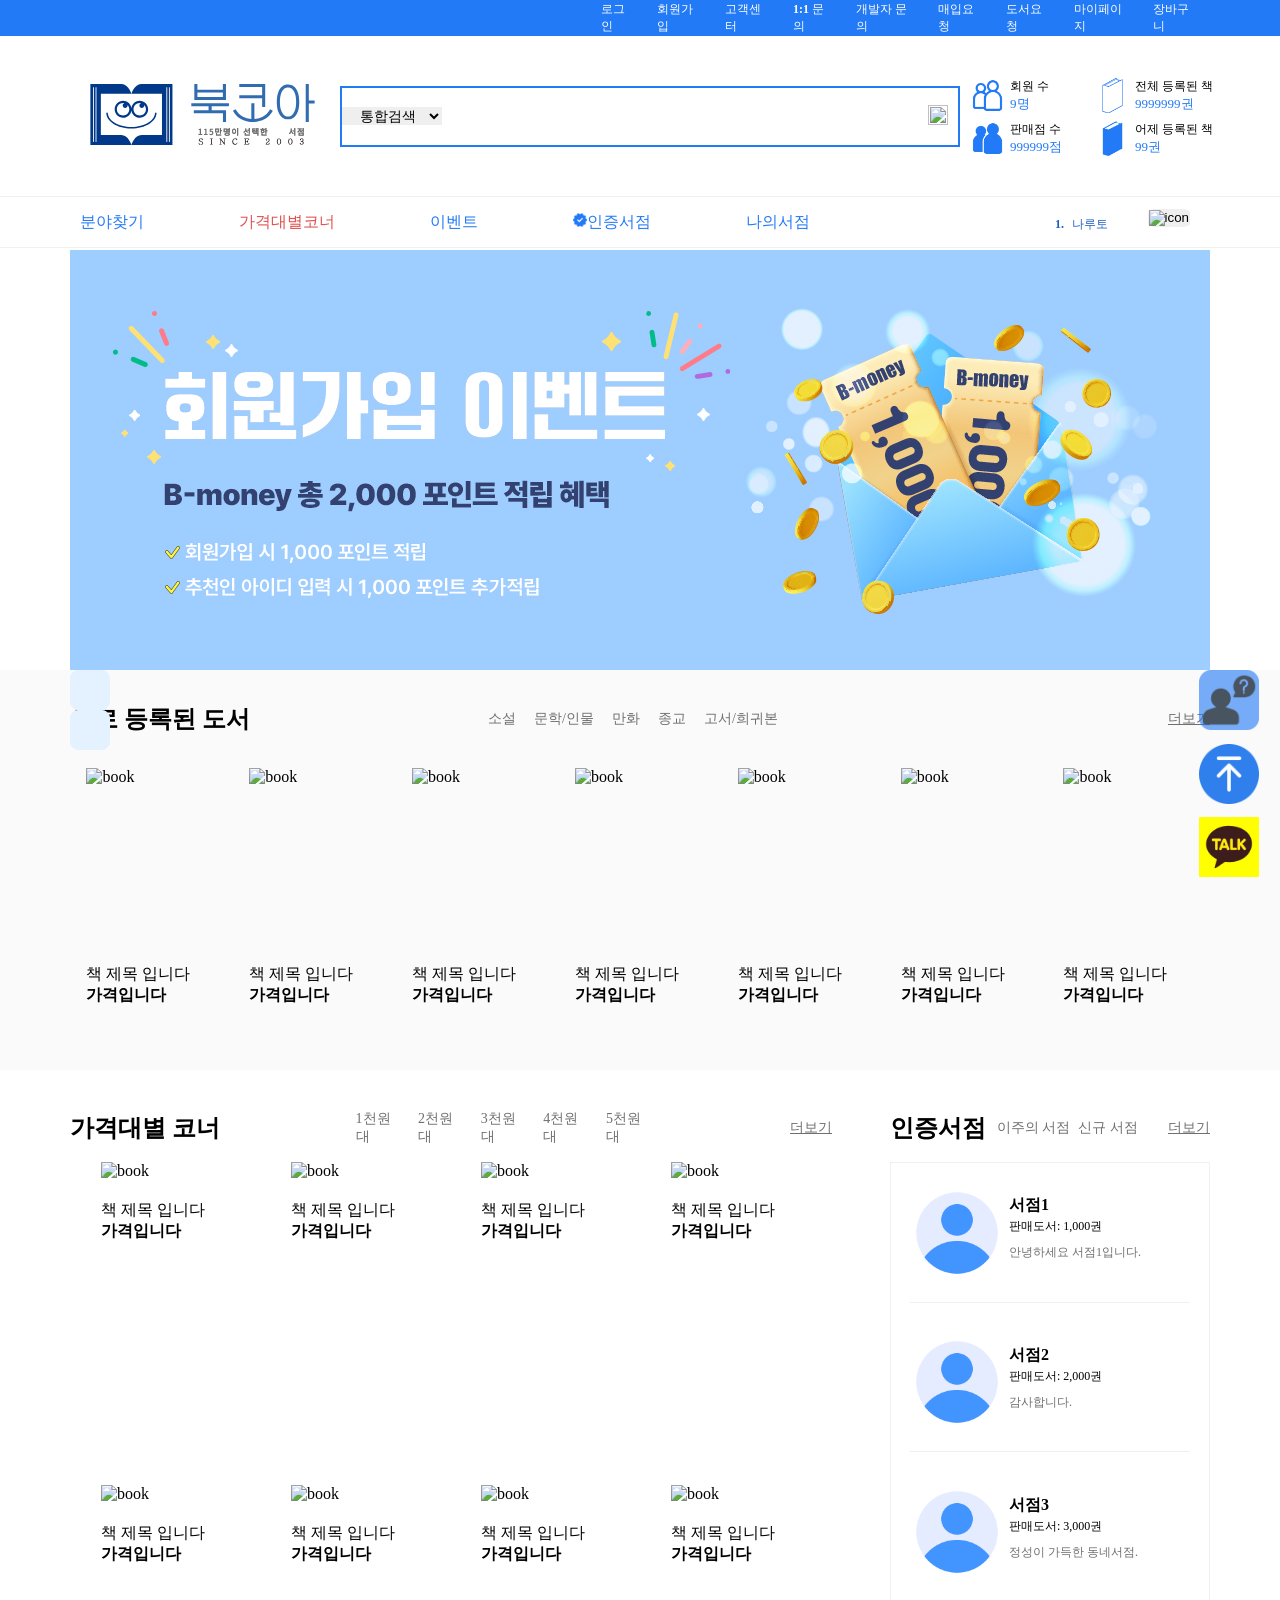
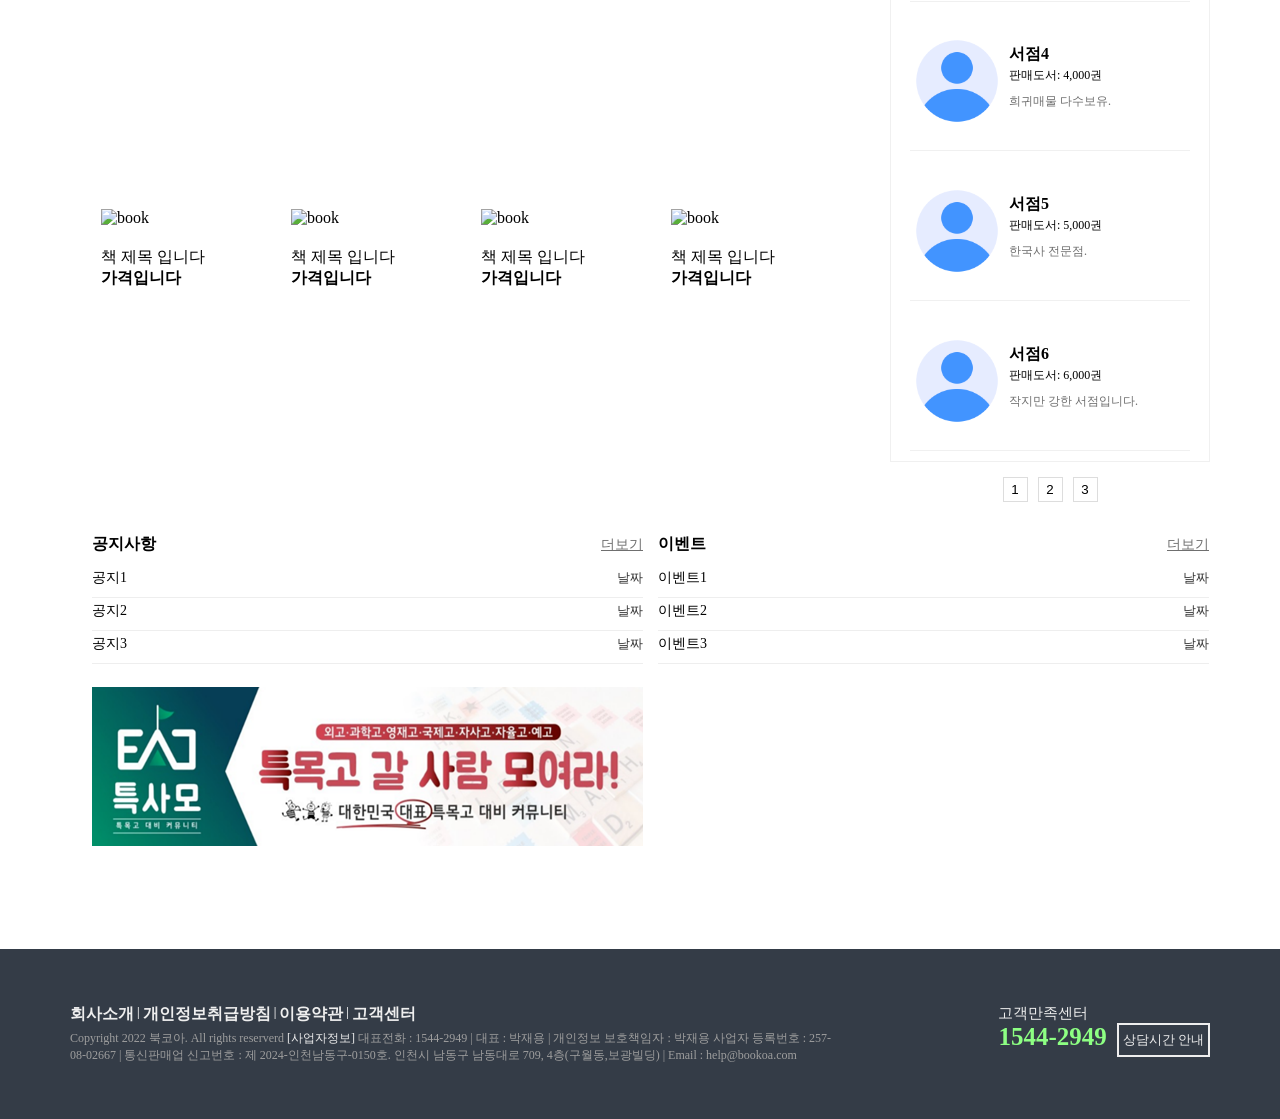
==== commit 2ae8ea20: "260327 modify" ====
--- a/index.html
+++ b/index.html
@@ -57,7 +57,7 @@
             <div id = 'hb_member'>
                 <!-- 회원 수 -->
                 <div id = 'hb_member_element'>
-                    <img src="./img/nonecolorperson.png">
+                    <img src="./img/nonecolorperson.png" alt = 'icon'>
                     
                     <!-- 텍스트 그룹용 div -->
                     <div id = 'hb_member_text_group'>
@@ -67,7 +67,7 @@
                 </div>
                 <!-- 전체 등록된 책  아이콘 출처 - Textbook icons created by meaicon - Flaticon   -->
                 <div id = 'hb_member_element'>
-                    <img src = './img/whitebook.png'>
+                    <img src = './img/whitebook.png' alt = 'icon'>
                     <!-- 텍스트 그룹용 div -->
                     <div id = 'hb_member_text_group'>
                         <p>전체 등록된 책</p>
@@ -77,7 +77,7 @@
                 </div>
                 <!-- 판매점 수 -->
                 <div id = 'hb_member_element'>
-                    <img src="./img/colorperson.png">
+                    <img src="./img/colorperson.png" alt = 'icon'>
                     
                     <!-- 텍스트 그룹용 div -->
                     <div id = 'hb_member_text_group'>
@@ -88,7 +88,7 @@
                 </div>
                 <!-- 어제 등록된 책 -->
                 <div id = 'hb_member_element'>
-                    <img src = './img/colorbook.png'>
+                    <img src = './img/colorbook.png' alt = 'icon'>
                     
                     <!-- 텍스트 그룹용 div -->
                     <div id = 'hb_member_text_group'>
@@ -186,7 +186,7 @@
                             <li><span>10.</span>불꽃소방대</li>
                         </ul>
                     </div>
-                    <button id = "rts_btn" type = "submit"><img id = "search_btn_icon" src="https://img.icons8.com/material-sharp/24/228BE6/search.png"/></button>
+                    <button id = "rts_btn" type = "submit"><img id = "search_btn_icon" src="https://img.icons8.com/material-sharp/24/228BE6/search.png" alt = 'icon'/></button>
                 </div>
             </div>
         </div>
@@ -195,13 +195,13 @@
     <div class = 'sub_header'>
         <div class = 'sh_main'>
             <!-- sub header logo -->
-            <a href = "index.html"><img id = 'sh_logo' src="./img/bold.svg"></a>
+            <a href = "index.html"><img id = 'sh_logo' src="./img/bold.svg" alt = 'icon'></a>
             
             <!-- 오른쪽 -->
             <div class = 'icon_pack'>
-                <img src="./img/person.png">
-                <img src="./img/shopping-bag.png">
-                <img src="./img/zoom.png">
+                <img src="./img/person.png" alt = 'icon'>
+                <img src="./img/shopping-bag.png" alt = 'icon'>
+                <img src="./img/zoom.png" alt = 'icon'>
             </div>
         </div>
     </div>
@@ -210,9 +210,9 @@
     <!-- 오른쪽 하단 리모콘 -->
     <div class = 'right_remote'>
         <div class = 'remote_group'>
-            <img id = 'q_mark' src="./img/question.png">
-            <img id = 'to_top' src="./img/top.png">
-            <img id = 'kakao' src="./img/kakao.png">
+            <img id = 'q_mark' src="./img/question.png" alt = 'icon'>
+            <img id = 'to_top' src="./img/top.png" alt = 'icon'>
+            <img id = 'kakao' src="./img/kakao.png" alt = 'icon'>
         </div>
     </div>
     
@@ -225,7 +225,7 @@
                 <div class = "swiper mySwiper">
                     <div class = "swiper-wrapper">
                         <div class = "swiper-slide">
-                            <img src = "./img/bookoa_banner.jpg">
+                            <img src = "./img/bookoa_banner.jpg" alt = 'icon'>
                         </div>
                         
                     </div>
@@ -262,58 +262,58 @@
                 <div class = 'new_book_content'>
                     <!-- 새로 등록된 도서 종류 -->
                     <div class = 'new_book'>
-                        <img id = 'new_book_img'>
+                        <img class = 'new_book_img' alt = 'book'>
                         <!-- 단순 제목 가격 그룹 -->
-                        <div id = 'new_book_text'>
-                            <p id = 'new_book_title'>책 제목 입니다</p>
+                        <div class = 'new_book_text'>
+                            <p class = 'new_book_title'>책 제목 입니다</p>
                             <p><b>가격입니다</b></p>
                         </div>
                     </div>
                     <div class = 'new_book'>
-                        <img id = 'new_book_img'>
+                        <img class = 'new_book_img' alt = 'book'>
                         <!-- 단순 제목 가격 그룹 -->
-                        <div id = 'new_book_text'>
-                            <p id = 'new_book_title'>책 제목 입니다</p>
+                        <div class = 'new_book_text'>
+                            <p class = 'new_book_title'>책 제목 입니다</p>
                             <p><b>가격입니다</b></p>
                         </div>
                     </div>
                     <div class = 'new_book'>
-                        <img id = 'new_book_img'>
+                        <img class = 'new_book_img' alt = 'book'>
                         <!-- 단순 제목 가격 그룹 -->
-                        <div id = 'new_book_text'>
-                            <p id = 'new_book_title'>책 제목 입니다</p>
+                        <div class = 'new_book_text'>
+                            <p class = 'new_book_title'>책 제목 입니다</p>
                             <p><b>가격입니다</b></p>
                         </div>
                     </div>
                     <div class = 'new_book'>
-                        <img id = 'new_book_img'>
+                        <img class = 'new_book_img' alt = 'book'>
                         <!-- 단순 제목 가격 그룹 -->
-                        <div id = 'new_book_text'>
-                            <p id = 'new_book_title'>책 제목 입니다</p>
+                        <div class = 'new_book_text'>
+                            <p class = 'new_book_title'>책 제목 입니다</p>
                             <p><b>가격입니다</b></p>
                         </div>
                     </div>
                     <div class = 'new_book'>
-                        <img id = 'new_book_img'>
+                        <img class = 'new_book_img' alt = 'book'>
                         <!-- 단순 제목 가격 그룹 -->
-                        <div id = 'new_book_text'>
-                            <p id = 'new_book_title'>책 제목 입니다</p>
+                        <div class = 'new_book_text'>
+                            <p class = 'new_book_title'>책 제목 입니다</p>
                             <p><b>가격입니다</b></p>
                         </div>
                     </div>
                     <div class = 'new_book'>
-                        <img id = 'new_book_img'>
+                        <img class = 'new_book_img' alt = 'book'>
                         <!-- 단순 제목 가격 그룹 -->
-                        <div id = 'new_book_text'>
-                            <p id = 'new_book_title'>책 제목 입니다</p>
+                        <div class = 'new_book_text'>
+                            <p class = 'new_book_title'>책 제목 입니다</p>
                             <p><b>가격입니다</b></p>
                         </div>
                     </div>
                     <div class = 'new_book'>
-                        <img id = 'new_book_img'>
+                        <img class = 'new_book_img' alt = 'book'>
                         <!-- 단순 제목 가격 그룹 -->
-                        <div id = 'new_book_text'>
-                            <p id = 'new_book_title'>책 제목 입니다</p>
+                        <div class = 'new_book_text'>
+                            <p class = 'new_book_title'>책 제목 입니다</p>
                             <p><b>가격입니다</b></p>
                         </div>
                     </div>
@@ -346,34 +346,34 @@
                     <!-- 1번 행 -->
                     <div class = "price_book_content_row1">
                         <div class = 'price_book'>
-                            <img id = 'price_book_img'>
-                            <!-- 단순 제목 가격 그룹 -->
-                            <div id = 'price_book_text'>
-                                <p id = 'new_book_title'>책 제목 입니다</p>
-                                <p><b>가격입니다</b></p>
-                            </div>
-                        </div>
-                        <div class = 'price_book'>
-                            <img id = 'price_book_img'>
-                            <!-- 단순 제목 가격 그룹 -->
-                            <div id = 'price_book_text'>
-                                <p id = 'new_book_title'>책 제목 입니다</p>
-                                <p><b>가격입니다</b></p>
-                            </div>
-                        </div>
-                        <div class = 'price_book'>
-                            <img id = 'price_book_img'>
-                            <!-- 단순 제목 가격 그룹 -->
-                            <div id = 'price_book_text'>
-                                <p id = 'new_book_title'>책 제목 입니다</p>
-                                <p><b>가격입니다</b></p>
-                            </div>
-                        </div>
-                        <div class = 'price_book'>
-                            <img id = 'price_book_img'>
-                            <!-- 단순 제목 가격 그룹 -->
-                            <div id = 'price_book_text'>
-                                <p id = 'new_book_title'>책 제목 입니다</p>
+                            <img class = 'price_book_img' alt = 'book'>
+                            <!-- 단순 제목 가격 그룹 -->
+                            <div class = 'price_book_text'>
+                                <p class = 'new_book_title'>책 제목 입니다</p>
+                                <p><b>가격입니다</b></p>
+                            </div>
+                        </div>
+                        <div class = 'price_book'>
+                            <img class = 'price_book_img' alt = 'book'>
+                            <!-- 단순 제목 가격 그룹 -->
+                            <div class = 'price_book_text'>
+                                <p class = 'new_book_title'>책 제목 입니다</p>
+                                <p><b>가격입니다</b></p>
+                            </div>
+                        </div>
+                        <div class = 'price_book'>
+                            <img class = 'price_book_img' alt = 'book'>
+                            <!-- 단순 제목 가격 그룹 -->
+                            <div class = 'price_book_text'>
+                                <p class = 'new_book_title'>책 제목 입니다</p>
+                                <p><b>가격입니다</b></p>
+                            </div>
+                        </div>
+                        <div class = 'price_book'>
+                            <img class = 'price_book_img' alt = 'book'>
+                            <!-- 단순 제목 가격 그룹 -->
+                            <div class = 'price_book_text'>
+                                <p class = 'new_book_title'>책 제목 입니다</p>
                                 <p><b>가격입니다</b></p>
                             </div>
                         </div>
@@ -382,34 +382,34 @@
                     <!-- 2번 행 -->
                     <div class = "price_book_content_row2">
                         <div class = 'price_book'>
-                            <img id = 'price_book_img'>
-                            <!-- 단순 제목 가격 그룹 -->
-                            <div id = 'price_book_text'>
-                                <p id = 'new_book_title'>책 제목 입니다</p>
-                                <p><b>가격입니다</b></p>
-                            </div>
-                        </div>
-                        <div class = 'price_book'>
-                            <img id = 'price_book_img'>
-                            <!-- 단순 제목 가격 그룹 -->
-                            <div id = 'price_book_text'>
-                                <p id = 'new_book_title'>책 제목 입니다</p>
-                                <p><b>가격입니다</b></p>
-                            </div>
-                        </div>
-                        <div class = 'price_book'>
-                            <img id = 'price_book_img'>
-                            <!-- 단순 제목 가격 그룹 -->
-                            <div id = 'price_book_text'>
-                                <p id = 'new_book_title'>책 제목 입니다</p>
-                                <p><b>가격입니다</b></p>
-                            </div>
-                        </div>
-                        <div class = 'price_book'>
-                            <img id = 'price_book_img'>
-                            <!-- 단순 제목 가격 그룹 -->
-                            <div id = 'price_book_text'>
-                                <p id = 'new_book_title'>책 제목 입니다</p>
+                            <img class = 'price_book_img' alt = 'book'>
+                            <!-- 단순 제목 가격 그룹 -->
+                            <div class = 'price_book_text'>
+                                <p class = 'new_book_title'>책 제목 입니다</p>
+                                <p><b>가격입니다</b></p>
+                            </div>
+                        </div>
+                        <div class = 'price_book'>
+                            <img class = 'price_book_img' alt = 'book'>
+                            <!-- 단순 제목 가격 그룹 -->
+                            <div class = 'price_book_text'>
+                                <p class = 'new_book_title'>책 제목 입니다</p>
+                                <p><b>가격입니다</b></p>
+                            </div>
+                        </div>
+                        <div class = 'price_book'>
+                            <img class = 'price_book_img' alt = 'book'>
+                            <!-- 단순 제목 가격 그룹 -->
+                            <div class = 'price_book_text'>
+                                <p class = 'new_book_title'>책 제목 입니다</p>
+                                <p><b>가격입니다</b></p>
+                            </div>
+                        </div>
+                        <div class = 'price_book'>
+                            <img class = 'price_book_img' alt = 'book'>
+                            <!-- 단순 제목 가격 그룹 -->
+                            <div class = 'price_book_text'>
+                                <p class = 'new_book_title'>책 제목 입니다</p>
                                 <p><b>가격입니다</b></p>
                             </div>
                         </div>
@@ -418,34 +418,34 @@
                     <!-- 3번 행 -->
                     <div class = "price_book_content_row3">
                         <div class = 'price_book'>
-                            <img id = 'price_book_img'>
-                            <!-- 단순 제목 가격 그룹 -->
-                            <div id = 'price_book_text'>
-                                <p id = 'new_book_title'>책 제목 입니다</p>
-                                <p><b>가격입니다</b></p>
-                            </div>
-                        </div>
-                        <div class = 'price_book'>
-                            <img id = 'price_book_img'>
-                            <!-- 단순 제목 가격 그룹 -->
-                            <div id = 'price_book_text'>
-                                <p id = 'new_book_title'>책 제목 입니다</p>
-                                <p><b>가격입니다</b></p>
-                            </div>
-                        </div>
-                        <div class = 'price_book'>
-                            <img id = 'price_book_img'>
-                            <!-- 단순 제목 가격 그룹 -->
-                            <div id = 'price_book_text'>
-                                <p id = 'new_book_title'>책 제목 입니다</p>
-                                <p><b>가격입니다</b></p>
-                            </div>
-                        </div>
-                        <div class = 'price_book'>
-                            <img id = 'price_book_img'>
-                            <!-- 단순 제목 가격 그룹 -->
-                            <div id = 'price_book_text'>
-                                <p id = 'new_book_title'>책 제목 입니다</p>
+                            <img class = 'price_book_img' alt = 'book'>
+                            <!-- 단순 제목 가격 그룹 -->
+                            <div class = 'price_book_text'>
+                                <p class = 'new_book_title'>책 제목 입니다</p>
+                                <p><b>가격입니다</b></p>
+                            </div>
+                        </div>
+                        <div class = 'price_book'>
+                            <img class = 'price_book_img' alt = 'book'>
+                            <!-- 단순 제목 가격 그룹 -->
+                            <div class = 'price_book_text'>
+                                <p class = 'new_book_title'>책 제목 입니다</p>
+                                <p><b>가격입니다</b></p>
+                            </div>
+                        </div>
+                        <div class = 'price_book'>
+                            <img class = 'price_book_img' alt = 'book'>
+                            <!-- 단순 제목 가격 그룹 -->
+                            <div class = 'price_book_text'>
+                                <p class = 'new_book_title'>책 제목 입니다</p>
+                                <p><b>가격입니다</b></p>
+                            </div>
+                        </div>
+                        <div class = 'price_book'>
+                            <img class = 'price_book_img' alt = 'book'>
+                            <!-- 단순 제목 가격 그룹 -->
+                            <div class = 'price_book_text'>
+                                <p class = 'new_book_title'>책 제목 입니다</p>
                                 <p><b>가격입니다</b></p>
                             </div>
                         </div>
@@ -581,7 +581,7 @@
 
             <!-- 특사모 배너 -->
             <div class = 'tsm_banner'>
-                <a  href = "https://cafe.naver.com/goldschools" target="_blank"><img src = './img/main_banner.png'></a>
+                <a  href = "https://cafe.naver.com/goldschools" target="_blank"><img src = './img/main_banner.png' alt = 'icon'></a>
             </div>
         </div>
 
@@ -616,7 +616,7 @@
         <div class = 'cuns_notice_main'>
             <div class = 'cuns_notice_title'>
                 <p>상담시간 안내</p>
-                <button class = 'cuns_notice_close_btn'><img src = './img/close.png'></button>
+                <button class = 'cuns_notice_close_btn'><img src = './img/close.png' alt = 'icon'></button>
             </div>
             <div class = 'cuns_notice_content'>
                 <p><b>상담시간</b></p>
--- a/css/css.css
+++ b/css/css.css
@@ -351,7 +351,12 @@
     gap: 10px 15px;
 }
 
-.menu_search_genre:hover .sub_genre li {
+.menu_search_genre:hover .sub_genre li,
+.menu_event:hover .sub_event li {
+    width: max-content;
+}
+
+.menu_search_genre:hover .sub_genre li a {
     width: max-content;
     text-decoration: none;
     color: #4b4b4b;
@@ -363,7 +368,7 @@
     justify-content: flex-start;
 }
 
-.menu_price_conner:hover .sub_price li {
+.menu_price_conner:hover .sub_price li a {
     margin-right: 60px;
     text-decoration: none;
     color: #4b4b4b;
@@ -374,7 +379,7 @@
     display: block !important;
 }
 
-.menu_event:hover .sub_event li {
+.menu_event:hover .sub_event li a {
     width: max-content;
     text-decoration: none;
     color: #4b4b4b;
@@ -645,12 +650,12 @@
     color: black;
 }
 
-#new_book_img {
+.new_book_img {
     width: 130px;
     height: 176px;
 }
 
-#new_book_text {
+.new_book_text {
     width: 130px;
     height: 124px;
     display: flex;
@@ -728,12 +733,12 @@
     color: black;
 }
 
-#price_book_img {
+.price_book_img {
     width: 130px;
     height: 176px;
 }
 
-#price_book_text {
+.price_book_text {
     width: 130px;
     height: 124px;
     display: flex;
@@ -970,17 +975,10 @@
     justify-content: start;
 }
 
-.footer_content_left ul li {
-    margin-right: 4px;
+.footer_content_left a {
+    text-decoration: none;
     color: #eee;
     font-weight: bold;
-}
-
-.footer_content_left a{
-    text-decoration: none;
-    color: #eee;
-    font-weight: bold;
-    font-size: 15px;
 }
 
 .footer_content_left p {
@@ -995,6 +993,26 @@
     color: #eee;
 }
 
+.footer_content_left ul li:nth-child(1) {
+    text-decoration: none;
+    color: #eee;
+    font-weight: bold;
+}
+
+.footer_content_left ul li::after {
+    content: '|';
+    color: #eee;
+    font-size: 12px;
+    margin: 0 3px;
+    position: relative;
+    bottom: 2.7px;
+    font-weight: bold;
+}
+
+.footer_content_left ul li:nth-child(4)::after {
+    content: '';
+}
+
 /* ------------------------------------- footer content 우측 (고객센터) -------------------------------------------------- */
 .footer_content_right {
     display: flex;
@@ -1012,7 +1030,7 @@
 /* 고객센터, 상담시간 안내 버튼 */
 .tel_cuns {
     display: flex;
-    justify-content: space-between, center;
+    justify-content: space-between;
     align-items: center;
 }
 
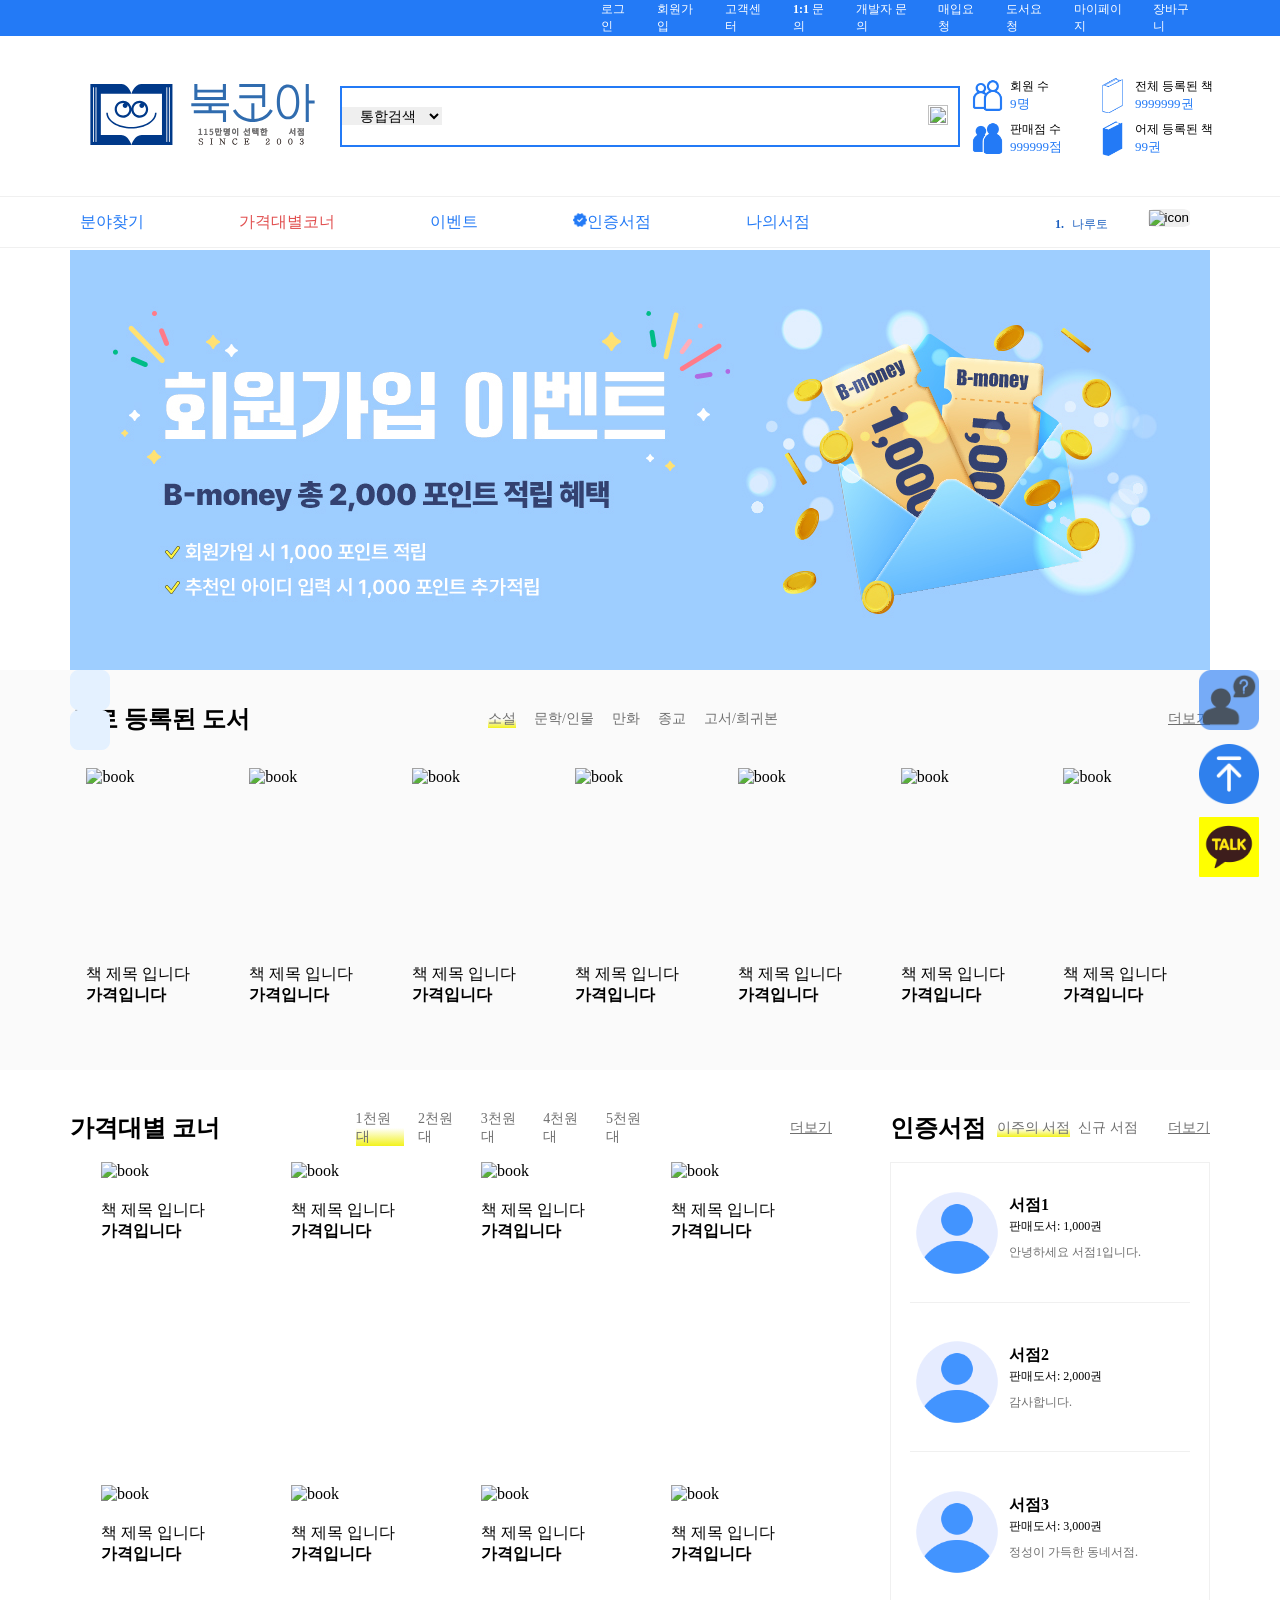
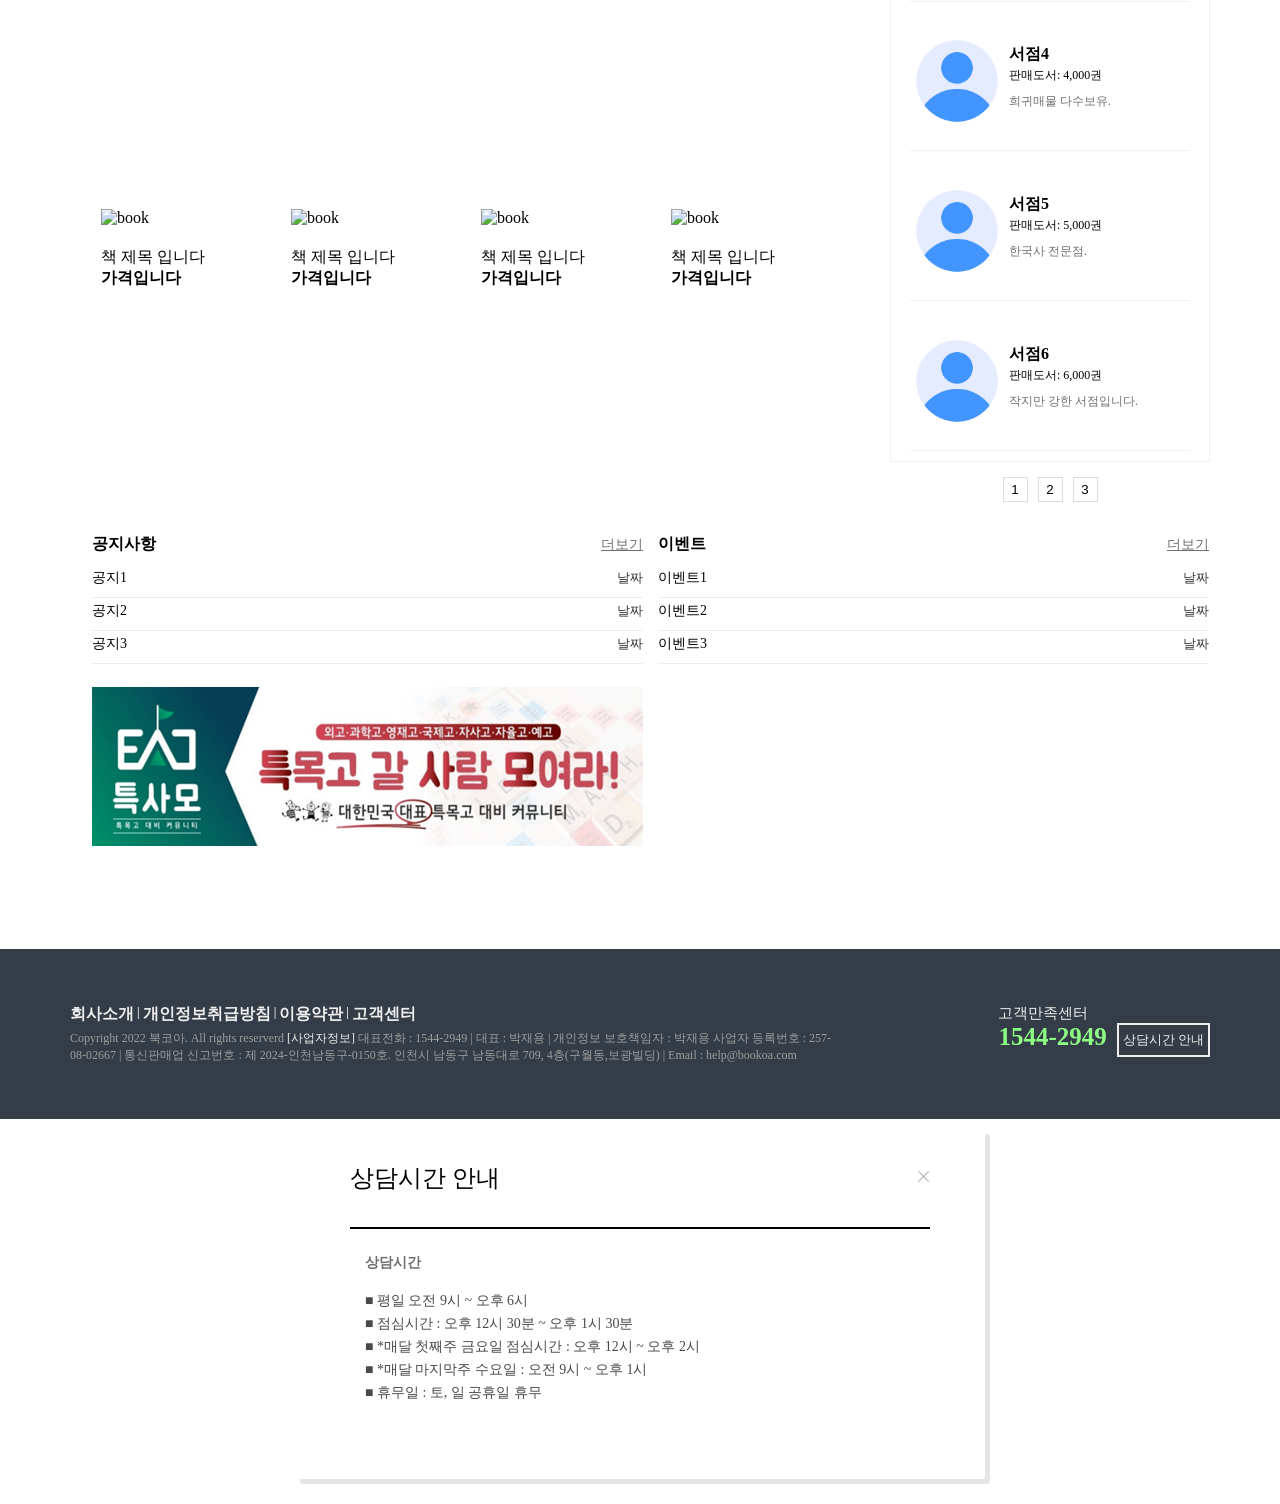
==== commit eb9523e1: "260320_test" ====
--- a/index.html
+++ b/index.html
@@ -328,7 +328,7 @@
                 <!-- 가격대별 코너 제목, 메뉴, 더보기 -->
                 <div class = 'price_book_menu'>
                     <h2>가격대별 코너</h2>
-                    <nav id = 'pbm_nav'>
+                    <nav class = 'pbm_nav'>
                         <ul>
                             <li><a href = "#" id = "bookoa_gray">1천원대</a></li>
                             <li><a href = "#" id = "bookoa_gray">2천원대</a></li>
@@ -459,7 +459,7 @@
                 <!-- 인증서점 제목, 메뉴, 더보기-->
                 <div class = 'certi_store_menu'>
                     <h2>인증서점</h2>
-                    <nav id = 'csc_nav'>
+                    <nav class = 'csc_nav'>
                         <ul>
                             <li><a href = "#" id = "bookoa_gray">이주의 서점</a></li>
                             <li><a href = "#" id = "bookoa_gray">신규 서점</a></li>
@@ -468,8 +468,15 @@
                     <a href = "#" class = "more_view" id="bookoa_gray">더보기</a>
                 </div>
                 <div class = 'certi_store_content' id = 'store_list'>
-                    
-                </div>
+                    <!-- 서점 리스트 여기 들어감 -->
+
+                </div>
+                <div class="store_pagination">
+                        <button class="page_btn active">1</button>
+                        <button class="page_btn">2</button>
+                        <button class="page_btn">3</button>
+                </div>
+                
                 <!-- 서점 리스트 -->
                 <!-- <div class = 'certi_store_content'>
                     <div class = 'certi_store'>
@@ -524,11 +531,6 @@
                     </div>
                 </div> -->
 
-                <div class="store_pagination">
-                        <button class="page_btn active">1</button>
-                        <button class="page_btn">2</button>
-                        <button class="page_btn">3</button>
-                </div>
             </div>
         </div>
 
@@ -611,8 +613,16 @@
         </div>
     </footer>
 
+
+    <div>
+        <div>
+
+        </div>
+    </div>
+
+
     <!-- 상담시간 안내 눌렀을 때 나올 안내 -->
-    <div class = 'modal'>
+    <div class = 'modal_cuns'>
         <div class = 'cuns_notice_main'>
             <div class = 'cuns_notice_title'>
                 <p>상담시간 안내</p>
--- a/css/css.css
+++ b/css/css.css
@@ -617,8 +617,10 @@
     width: max-content;
     position: relative;
     margin: 0 9px;
-    
-    /* rgb(227, 227, 151); */
+}
+
+.nbm_nav_list li:nth-child(1) {
+    background: linear-gradient(to top, rgb(242, 242, 28), transparent 50%);
 }
 
 .new_book_menu ul a {
@@ -746,7 +748,7 @@
     padding-top: 20px;
 }
 
-#pbm_nav {
+.pbm_nav {
     width: 313px;
     height: 36px;
     
@@ -757,12 +759,16 @@
     font-weight: 500;
 }
 
-#pbm_nav ul {
-    display: flex;
-}
-
-#pbm_nav ul li {
+.pbm_nav ul {
+    display: flex;
+}
+
+.pbm_nav ul li {
     margin: 0 7px;
+}
+
+.pbm_nav ul li:nth-child(1) {
+    background: linear-gradient(to top, rgb(242, 242, 28), transparent 50%);
 }
 
 .price_book_menu ul a {
@@ -807,7 +813,7 @@
     margin-bottom: 5px;
 }
 
-#csc_nav {
+.csc_nav {
     display: flex;
     justify-content: flex-start;
     align-items: center;
@@ -816,14 +822,19 @@
     margin-right: 20px;
 }
 
-#csc_nav ul {
+.csc_nav ul {
     display: flex;
     
 }
 
-#csc_nav ul li {
+.csc_nav ul li {
     margin: 0 4px;
 }
+
+.csc_nav ul li:nth-child(1) {
+    background: linear-gradient(to top, rgb(242, 242, 28), transparent 50%);
+}
+
 
 .certi_store_menu ul a {
     text-decoration: none;
@@ -879,6 +890,7 @@
     border: 1px solid #ddd;
     background: #fff;
     cursor: pointer;
+    content: '•'
 }
 
 /* ---------------------------------------------- 공지사항 이벤트 ---------------------------------------------------- */
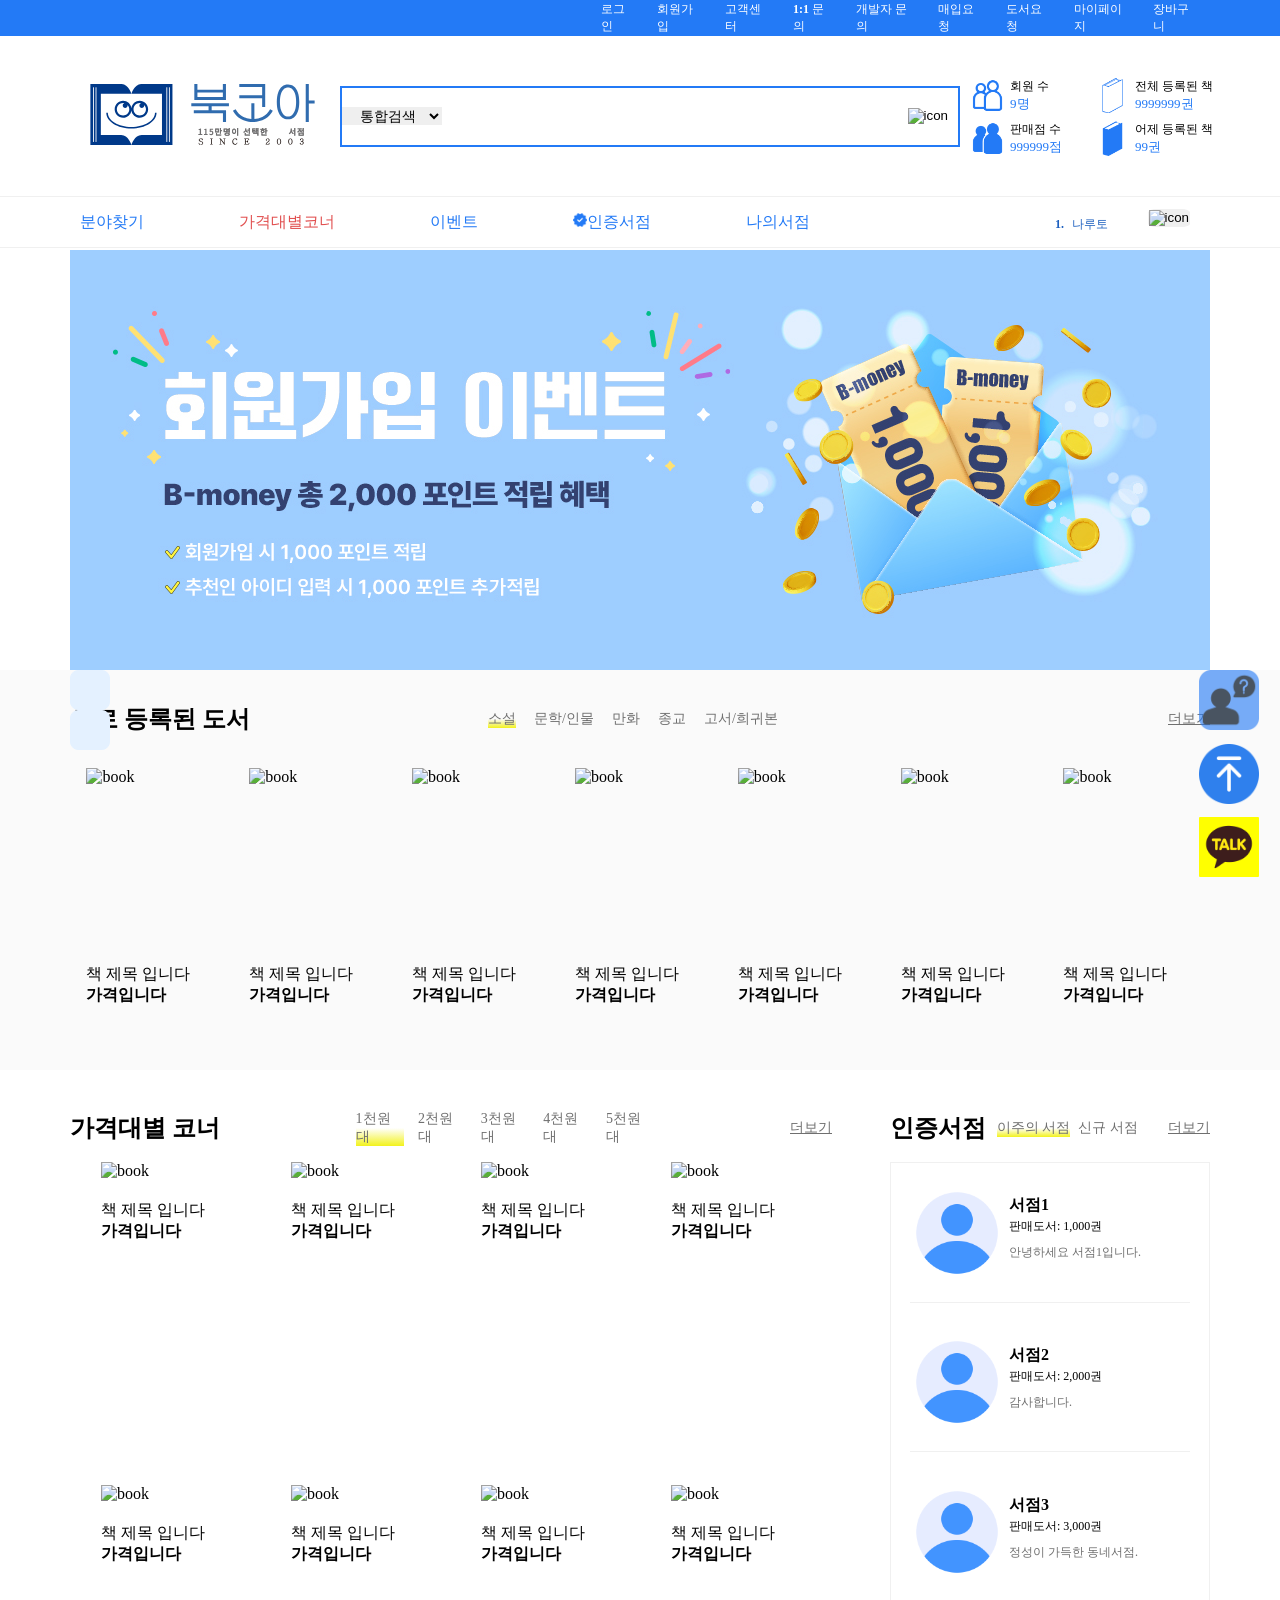
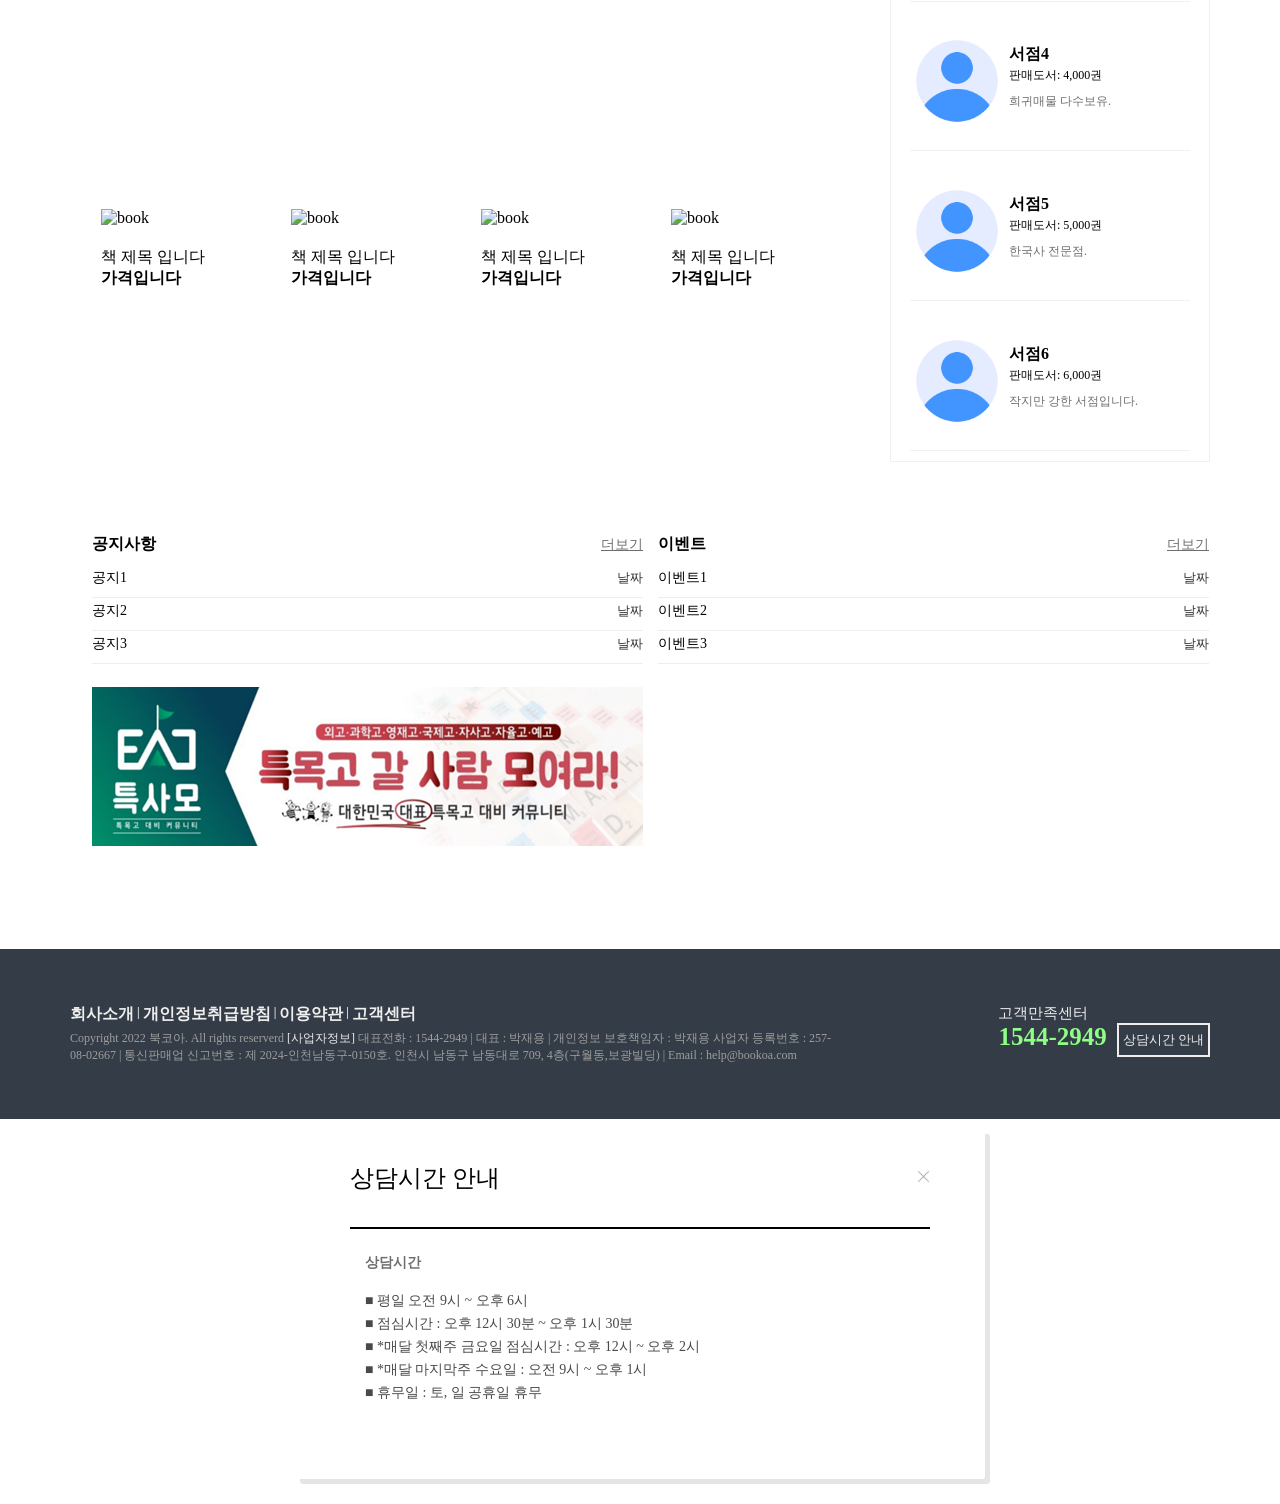
==== commit 1e050f60: "test" ====
--- a/index.html
+++ b/index.html
@@ -50,7 +50,7 @@
                     <option value="ISBN">ISBN</option>
                 </select>
                 <input id = "search_book" type = "text">
-                <button id = "search_btn" type = "submit"><img id = "search_btn_icon" src="https://img.icons8.com/material-sharp/24/228BE6/search.png"/></button>
+                <button id = "search_btn" type = "submit"><img id = "search_btn_icon" src="https://img.icons8.com/material-sharp/24/228BE6/search.png" alt = 'icon'/></button>
             </div>
 
             <!-- header bottom 회원수 -->
@@ -160,7 +160,7 @@
                         </li>
                         <li class = 'menu_certi_store'>
                             <a href = "#" id="bookoa_blue">
-                                <img src = './img/verify.png'>인증서점
+                                <img src = './img/verify.png' alt = 'icon'>인증서점
                             </a>
                         </li>
                         <li class = 'menu_my_store'>
@@ -471,11 +471,11 @@
                     <!-- 서점 리스트 여기 들어감 -->
 
                 </div>
-                <div class="store_pagination">
+                <!-- <div class="store_pagination">
                         <button class="page_btn active">1</button>
                         <button class="page_btn">2</button>
                         <button class="page_btn">3</button>
-                </div>
+                </div> -->
                 
                 <!-- 서점 리스트 -->
                 <!-- <div class = 'certi_store_content'>
@@ -614,11 +614,11 @@
     </footer>
 
 
-    <div>
+    <!-- <div>
         <div>
 
         </div>
-    </div>
+    </div> -->
 
 
     <!-- 상담시간 안내 눌렀을 때 나올 안내 -->
